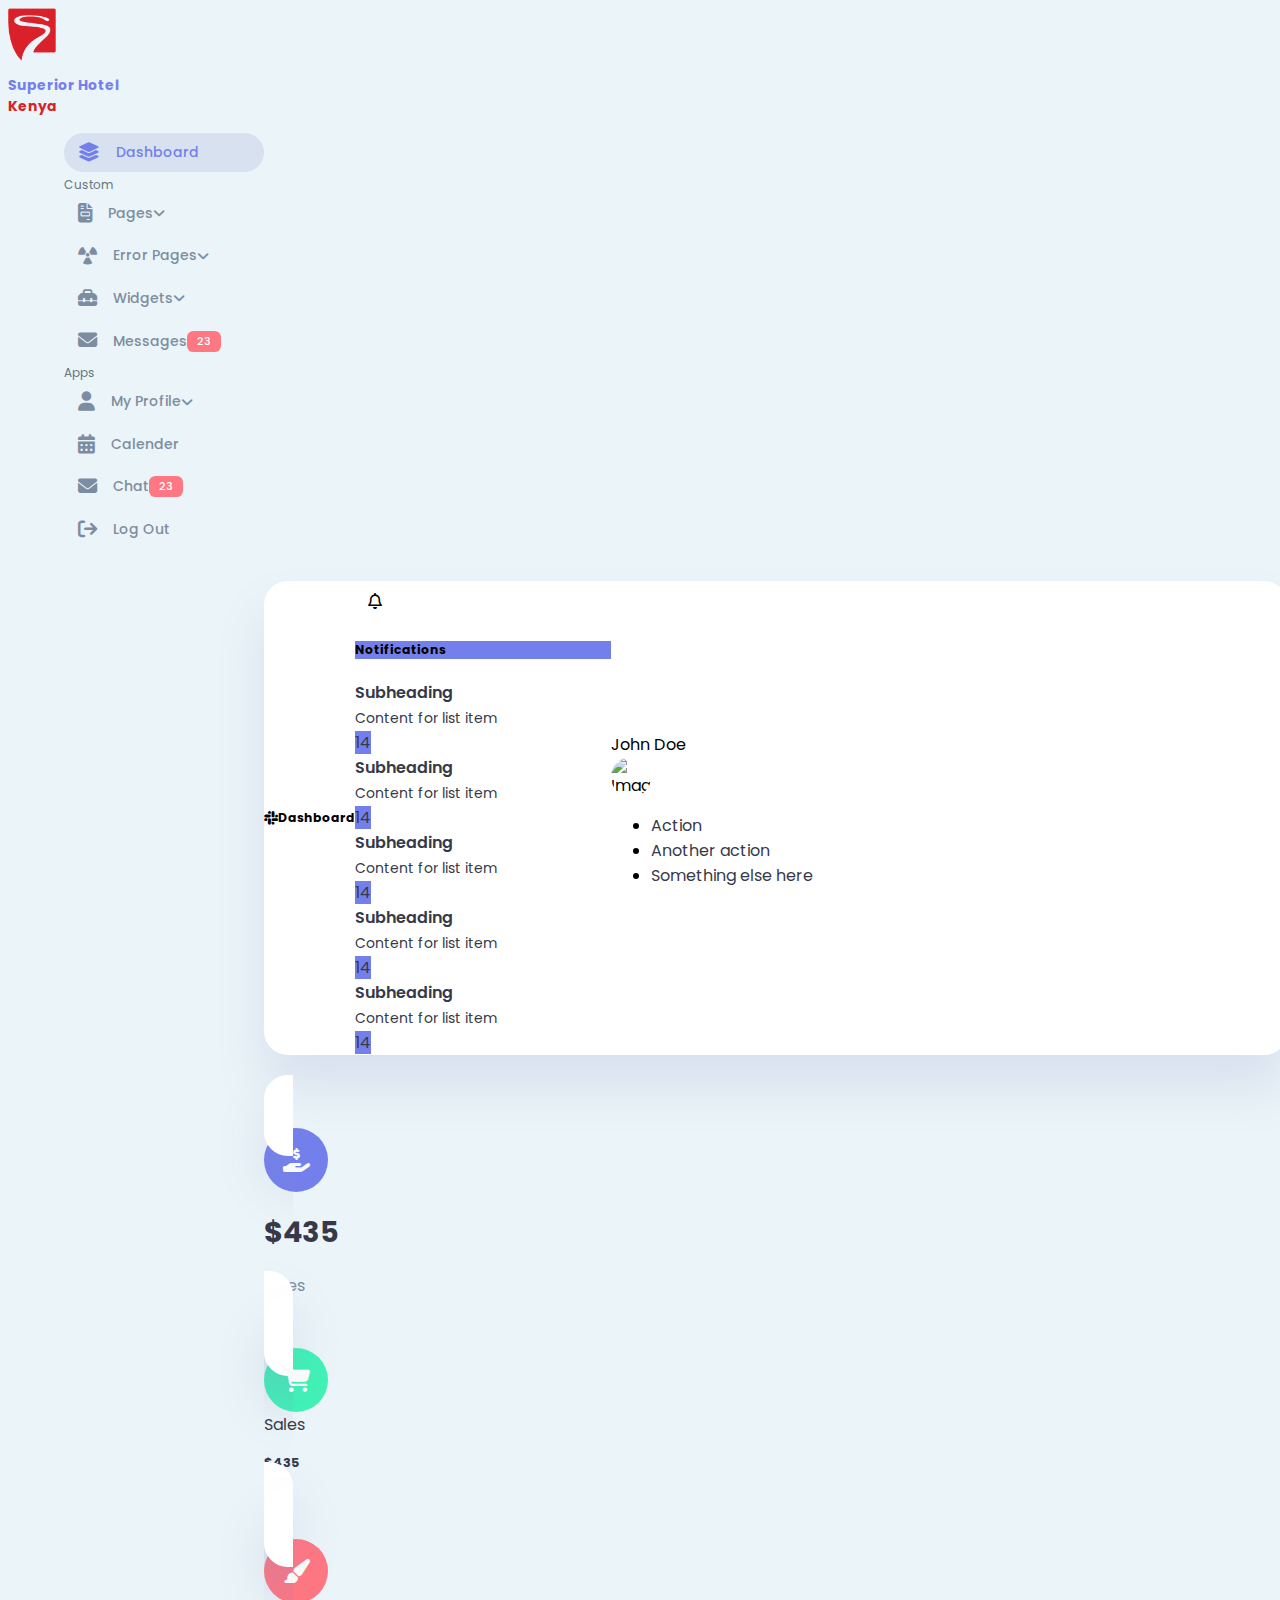
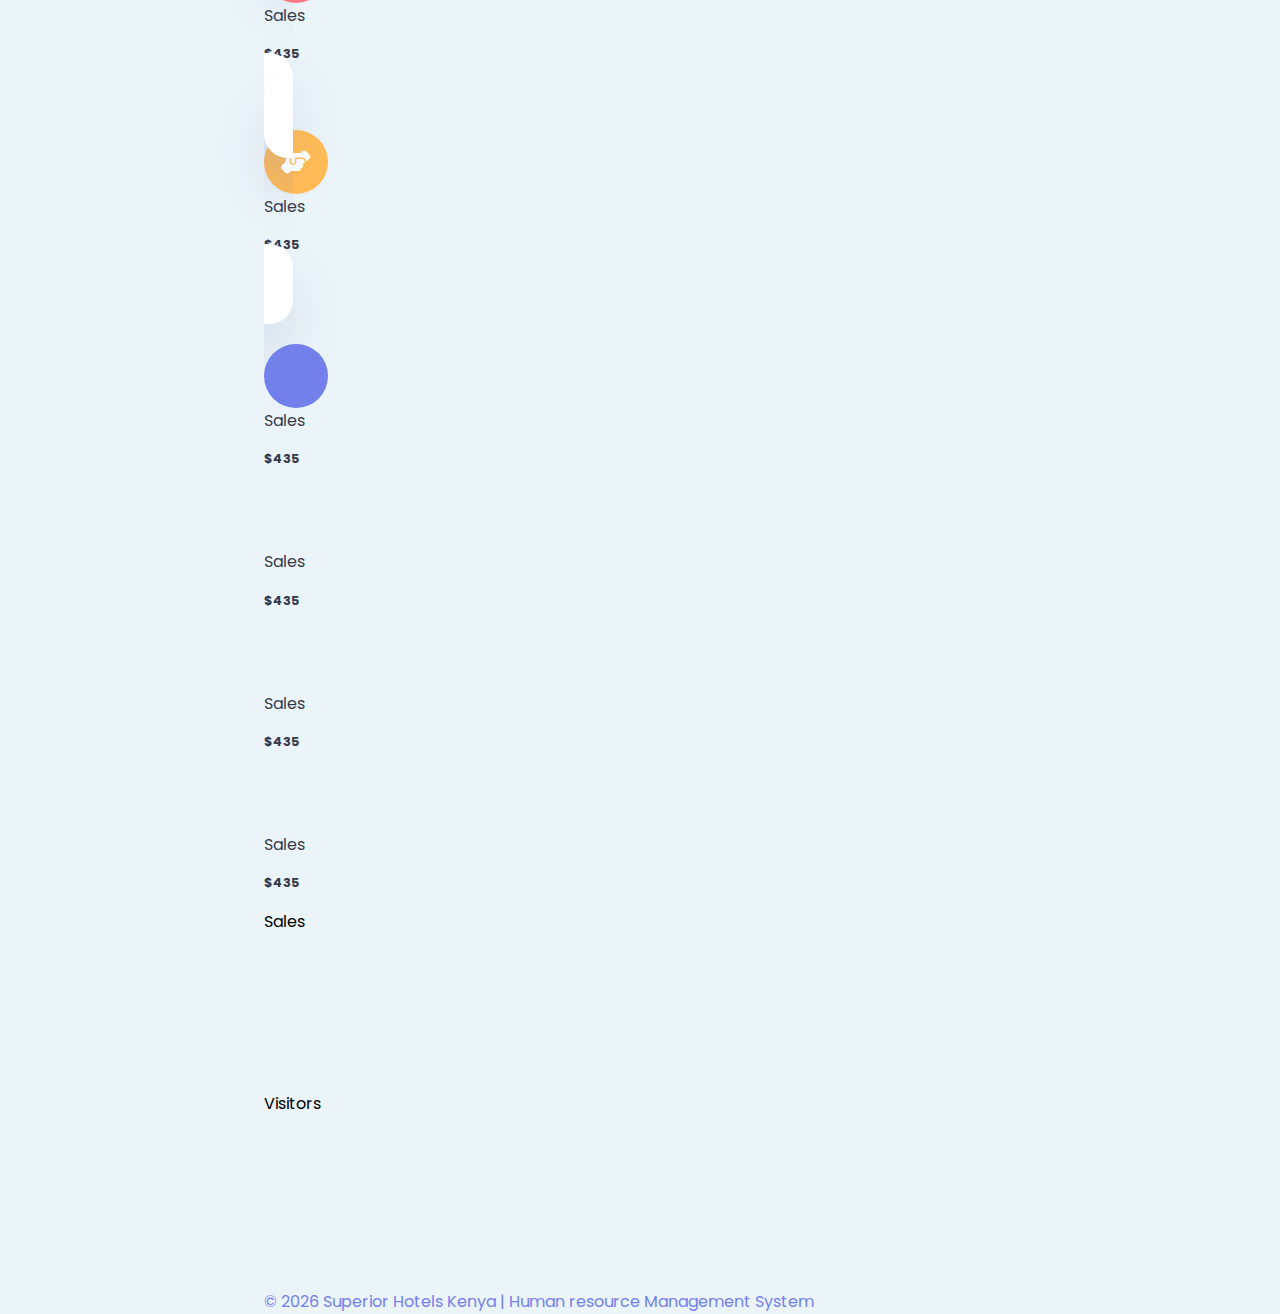
==== index.html @ 0bb525ba "initial commit" ====
<!doctype html>
<html lang="en">
<head>
    <meta charset="utf-8">
    <meta name="viewport" content="width=device-width, initial-scale=1">

    <link rel="icon" href="assets/images/superiorLogo.png" type="image/x-icon">
    <title>SHK | HRMS</title>

    <!-- Fontawsome CDN -->
    <link rel="stylesheet" href="https://cdnjs.cloudflare.com/ajax/libs/font-awesome/6.4.2/css/all.min.css">

    <!-- Bootstrap JS -->
    <link href="https://cdn.jsdelivr.net/npm/bootstrap@5.3.2/dist/css/bootstrap.min.css" rel="stylesheet" integrity="sha384-T3c6CoIi6uLrA9TneNEoa7RxnatzjcDSCmG1MXxSR1GAsXEV/Dwwykc2MPK8M2HN" crossorigin="anonymous">

    <!-- Custom JS -->
    <link rel="stylesheet" href="assets/style.css">
</head>
<body>
        <!-- start: Sidebar -->
    <div class="sidebar position-fixed top-0 bottom-0">
        <div class="d-flex align-items-center p-3">
            <a href="#" class="sidebar-logo mx-auto">
                <img src="assets/images/superiorLogo.png" alt="logo" class="mx-auto">
                <h3 class="text-center">Superior Hotel <br><span>Kenya</span></h3>
            </a>
            <!-- <i class="sidebar-toggle fa-solid fa-angles-left ms-auto fs-6 d-none d-md-block"></i> -->
        </div>
        <ul class="sidebar-menu p-3 m-0 mb-0">
            <li class="sidebar-menu-item active">
                <a href="index.html">
                    <i class="fa-solid fa-layer-group sidebar-menu-item-icon"></i>
                    Dashboard
                </a>
            </li>

            <li class="sidebar-menu-divider mt-3 mb-1 text-uppercase">Custom</li>

            <li class="sidebar-menu-item has-dropdown">
                <a href="#">
                    <i class="fa-solid fa-file-invoice sidebar-menu-item-icon"></i>
                    Pages
                    <i class="fa-solid fa-angle-down sidebar-menu-item-accordion ms-auto"></i>
                </a>
                <ul class="sidebar-dropdown-menu">
                    <li class="sidebar-dropdown-menu-item">
                        <a href="login.html">
                            Log In
                        </a>
                    </li>
                    
                    <li class="sidebar-dropdown-menu-item has-dropdown">
                        <a href="#">
                            Blog
                            <i class="fa-solid fa-angle-down sidebar-menu-item-accordion ms-auto"></i>
                        </a>
                        <ul class="sidebar-dropdown-menu">
                            <li class="sidebar-dropdown-menu-item">
                                <a href="#">
                                    Home
                                </a>
                            </li>
                            <li class="sidebar-dropdown-menu-item">
                                <a href="#">
                                    Post
                                </a>
                            </li>
                        </ul>
                    </li>
                    
                    <li class="sidebar-dropdown-menu-item">
                        <a href="#">
                            Register
                        </a>
                    </li>

                    <li class="sidebar-dropdown-menu-item">
                        <a href="#">
                            Landing
                        </a>
                    </li>

                    <li class="sidebar-dropdown-menu-item">
                        <a href="#">
                            Blank
                        </a>
                    </li>
                </ul>
            </li>

            <li class="sidebar-menu-item has-dropdown">
                <a href="#">
                    <i class="fa-solid fa-radiation sidebar-menu-item-icon"></i>
                    Error Pages
                    <i class="fa-solid fa-angle-down sidebar-menu-item-accordion ms-auto"></i>
                </a>
                <ul class="sidebar-dropdown-menu list-unstyled">
                    <li class="sidebar-dropdown-menu-item">
                        <a href="404.html">
                            <i class="fa-solid fa-angle-right me-2"></i>
                            404 Not found
                        </a>
                    </li>
                    
                    <li class="sidebar-dropdown-menu-item">
                        <a href="#">
                            <i class="fa-solid fa-angle-right me-2"></i>
                            401 Unauthorized
                        </a>
                    </li>

                    <li class="sidebar-dropdown-menu-item">
                        <a href="#">
                            <i class="fa-solid fa-angle-right me-2"></i>
                            403 Forbidden access
                        </a>
                    </li>

                    <li class="sidebar-dropdown-menu-item">
                        <a href="#">
                            <i class="fa-solid fa-angle-right me-2"></i>
                            408 Request timeout
                        </a>
                    </li>

                    <li class="sidebar-dropdown-menu-item">
                        <a href="#">
                            <i class="fa-solid fa-angle-right me-2"></i>
                            503 Service Unavailable
                        </a>
                    </li>
                </ul>
            </li>

            <li class="sidebar-menu-item has-dropdown">
                <a href="#">
                    <i class="fa-solid fa-toolbox sidebar-menu-item-icon"></i>
                    Widgets
                    <i class="fa-solid fa-angle-down sidebar-menu-item-accordion ms-auto"></i>
                </a>
                <ul class="sidebar-dropdown-menu">
                    <li class="sidebar-dropdown-menu-item">
                        <a href="#">
                            Charts
                        </a>
                    </li>
                    <li class="sidebar-dropdown-menu-item">
                        <a href="table.html">
                            Tables
                        </a>
                    </li>
                    <li class="sidebar-dropdown-menu-item">
                        <a href="form.html">
                            Forms
                        </a>
                    </li>
                </ul>
            </li>

            <li class="sidebar-menu-item">
                <a href="#">
                    <i class="fa-solid fa-envelope sidebar-menu-item-icon"></i>
                    Messages
                    <span class="message-count ms-auto">23</span>
                </a>
            </li>

            <li class="sidebar-menu-divider mt-3 mb-1 text-uppercase">Apps</li>

            <li class="sidebar-menu-item has-dropdown">
                <a href="#">
                    <i class="fa-solid fa-user sidebar-menu-item-icon"></i>
                    My Profile
                    <i class="fa-solid fa-angle-down sidebar-menu-item-accordion ms-auto"></i>
                </a>
                <ul class="sidebar-dropdown-menu">
                    <li class="sidebar-dropdown-menu-item">
                        <a href="#">
                            Shop
                        </a>
                    </li>
                    <li class="sidebar-dropdown-menu-item">
                        <a href="#">
                            Checkout
                        </a>
                    </li>
                    <li class="sidebar-dropdown-menu-item">
                        <a href="#">
                            Details
                        </a>
                    </li>
                    <li class="sidebar-dropdown-menu-item">
                        <a href="#">
                            Wishlist
                        </a>
                    </li>
                </ul>
            </li>

            <li class="sidebar-menu-item">
                <a href="#">
                    <i class="fa-solid fa-calendar-days sidebar-menu-item-icon"></i>
                    Calender
                </a>
            </li>
            
            <li class="sidebar-menu-item">
                <a href="#">
                    <i class="fa-solid fa-envelope sidebar-menu-item-icon"></i>
                    Chat
                    <span class="message-count ms-auto">23</span>
                </a>
            </li>

            <li class="sidebar-menu-item">
                <a href="#">
                    <i class="fa-solid fa-arrow-right-from-bracket sidebar-menu-item-icon"></i>
                    Log Out
                </a>
            </li>
        </ul>
    </div>
    <div class="sidebar-overlay"></div>
    <!-- end: Sidebar -->

    <!-- start: Main -->
    <main class="main-body">
        <div class="p-2">
            <!-- start: Navbar -->
            <nav class="px-3 py-2">
                <i class="fa-brands fa-slack sidebar-toggle me-3"></i>
                <!-- <i class="ri-menu-line sidebar-toggle me-3 d-block d-md-none"></i> -->
                <h5 class="fw-bold mb-0 me-auto">Dashboard</h5>

                <div class="dropdown me-3 d-sm-block">
                    <div class="cursor-pointer dropdown-toggle navbar-link" data-bs-toggle="dropdown" aria-expanded="false">
                        <i class="fa-regular fa-bell"></i>
                    </div>

                    <div class="dropdown-menu fx-dropdown-menu">
                        <h5 class="p-3 bg-primary text-light">Notifications</h5>
                        <div class="list-group list-group-flush">
                            <a href="#" class="list-group-item list-group-item-action d-flex justify-content-between align-items-start">
                                <div class="me-auto">
                                    <div class="fw-semibold">Subheading</div>
                                    <span class="fs-7">Content for list item</span>
                                </div>
                                <span class="badge bg-primary rounded-pill">14</span>
                            </a>
                            <a href="#"
                                class="list-group-item list-group-item-action d-flex justify-content-between align-items-start">
                                <div class="me-auto">
                                    <div class="fw-semibold">Subheading</div>
                                    <span class="fs-7">Content for list item</span>
                                </div>
                                <span class="badge bg-primary rounded-pill">14</span>
                            </a>
                            <a href="#"
                                class="list-group-item list-group-item-action d-flex justify-content-between align-items-start">
                                <div class="me-auto">
                                    <div class="fw-semibold">Subheading</div>
                                    <span class="fs-7">Content for list item</span>
                                </div>
                                <span class="badge bg-primary rounded-pill">14</span>
                            </a>
                            <a href="#"
                                class="list-group-item list-group-item-action d-flex justify-content-between align-items-start">
                                <div class="me-auto">
                                    <div class="fw-semibold">Subheading</div>
                                    <span class="fs-7">Content for list item</span>
                                </div>
                                <span class="badge bg-primary rounded-pill">14</span>
                            </a>
                            <a href="#"
                                class="list-group-item list-group-item-action d-flex justify-content-between align-items-start">
                                <div class="me-auto">
                                    <div class="fw-semibold">Subheading</div>
                                    <span class="fs-7">Content for list item</span>
                                </div>
                                <span class="badge bg-primary rounded-pill">14</span>
                            </a>
                        </div>
                    </div>
                </div>

                <div class="dropdown">
                    <div class="d-flex align-items-center cursor-pointer dropdown-toggle" data-bs-toggle="dropdown" aria-expanded="false">
                        <span class="me-2 d-none d-sm-block">John Doe</span>
                        <img class="navbar-profile-image"
                            src="https://images.unsplash.com/flagged/photo-1570612861542-284f4c12e75f?ixlib=rb-1.2.1&ixid=MnwxMjA3fDB8MHxzZWFyY2h8M3x8cGVyc29ufGVufDB8fDB8fA%3D%3D&auto=format&fit=crop&w=500&q=60"
                            alt="Image">
                    </div>
                    <ul class="dropdown-menu" aria-labelledby="dropdownMenuButton1">
                        <li><a class="dropdown-item" href="#">Action</a></li>
                        <li><a class="dropdown-item" href="#">Another action</a></li>
                        <li><a class="dropdown-item" href="#">Something else here</a></li>
                    </ul>
                </div>
            </nav>
            <!-- end: Navbar -->

            <!-- start: Content -->
            <div class="main-body p-3 py-4">

                <!-- start: Summary modified -->
                <section class="summary-section">
                    <div class="row px-3 g-3">
                        <div class="col-12 col-sm-6 col-lg-3">
                            <a href="#" class="custom-card d-flex justify-content-between">
                                <div>
                                    <i class="fa-solid fa-hand-holding-dollar custom-card-icon mb-2 icon-primary"></i>
                                </div>
                                <div class="wrapper">
                                    <h1>$435</h1>
                                    <div class="float-end text-muted">Sales</div>
                                </div>
                            </a>
                        </div>
                        
                        <div class="col-12 col-sm-6 col-lg-3">
                            <a href="#" class="custom-card d-flex justify-content-between">
                                <div>
                                    <i class="fa-solid fa-cart-shopping custom-card-icon mb-2 icon-success"></i>
                                    <div>Sales</div>
                                </div>
                                <h4>$435</h4>
                            </a>
                        </div>
    
                        <div class="col-12 col-sm-6 col-lg-3">
                            <a href="#" class="custom-card d-flex justify-content-between">
                                <div>
                                    <i class="fa-solid fa-paintbrush custom-card-icon mb-2 icon-danger"></i>
                                    <div>Sales</div>
                                </div>
                                <h4>$435</h4>
                            </a>
                        </div>
    
                        <div class="col-12 col-sm-6 col-lg-3">
                            <a href="#" class="custom-card d-flex justify-content-between">
                                <div>
                                    <i class="fa-solid fa-handshake-angle custom-card-icon mb-2 icon-warning"></i>
                                    <div>Sales</div>
                                </div>
                                <h4>$435</h4>
                            </a>
                        </div>
                    </div>
                </section>
                <!-- end: Summary modified -->

                <!-- start: Summary -->
                <div class="row py-2 g-3">
                    <div class="col-12 col-sm-6 col-lg-3">
                        <a href="#"
                            class="text-dark text-decoration-none bg-white p-3 rounded shadow-sm d-flex justify-content-between summary-primary">
                            <div>
                                <i class="ri-shopping-cart-2-line summary-icon bg-primary mb-2"></i>
                                <div>Sales</div>
                            </div>
                            <h4>$435</h4>
                        </a>
                    </div>
                    <div class="col-12 col-sm-6 col-lg-3">
                        <a href="#"
                            class="text-dark text-decoration-none bg-white p-3 rounded shadow-sm d-flex justify-content-between summary-indigo">
                            <div>
                                <i class="ri-shopping-cart-2-line summary-icon bg-indigo mb-2"></i>
                                <div>Sales</div>
                            </div>
                            <h4>$435</h4>
                        </a>
                    </div>
                    <div class="col-12 col-sm-6 col-lg-3">
                        <a href="#"
                            class="text-dark text-decoration-none bg-white p-3 rounded shadow-sm d-flex justify-content-between summary-success">
                            <div>
                                <i class="ri-shopping-cart-2-line summary-icon bg-success mb-2"></i>
                                <div>Sales</div>
                            </div>
                            <h4>$435</h4>
                        </a>
                    </div>
                    <div class="col-12 col-sm-6 col-lg-3">
                        <a href="#"
                            class="text-dark text-decoration-none bg-white p-3 rounded shadow-sm d-flex justify-content-between summary-danger">
                            <div>
                                <i class="ri-shopping-cart-2-line summary-icon bg-danger mb-2"></i>
                                <div>Sales</div>
                            </div>
                            <h4>$435</h4>
                        </a>
                    </div>
                </div>
                <!-- end: Summary -->

                <!-- start: Graph -->
                <div class="row g-3 mt-2">
                    <div class="col-12 col-md-7 col-xl-8">
                        <div class="card border-0 shadow-sm h-100">
                            <div class="card-header bg-white">
                                Sales
                            </div>
                            <div class="card-body">
                                <canvas id="sales-chart"></canvas>
                            </div>
                        </div>
                    </div>
                    <div class="col-12 col-md-5 col-xl-4">
                        <div class="card border-0 shadow-sm h-100">
                            <div class="card-header bg-white">
                                Visitors
                            </div>
                            <div class="card-body">
                                <canvas id="visitors-chart"></canvas>
                            </div>
                        </div>
                    </div>
                </div>
                <!-- end: Graph -->
            </div>
            <!-- end: Content -->

            <footer>
                <div class="row px-3">
                    <div class="col-12">
                        <div class="text-center small text-muted">
                            <p class="primary">
                                &copy; <span id="currentYear"></span> Superior Hotels Kenya | Human resource Management System
                            </p>
                        </div>
                        <script>
                            const currentYear = new Date().getFullYear();
                            document.getElementById("currentYear").textContent = currentYear;
                        </script>
                    </div>
                </div>
            </footer>
        </div>
    </main>
    <!-- end: Main -->
    

    <!-- Bootstrap JS -->
    <script src="https://cdn.jsdelivr.net/npm/bootstrap@5.3.2/dist/js/bootstrap.bundle.min.js" integrity="sha384-C6RzsynM9kWDrMNeT87bh95OGNyZPhcTNXj1NW7RuBCsyN/o0jlpcV8Qyq46cDfL" crossorigin="anonymous"></script>

    <!-- Custom JS -->
    <script src="assets/main.js"></script>
</body>
</html>
---- assets/style.css ----
/* ------------- Poppins Google font ----------- */
@import url('https://fonts.googleapis.com/css2?family=Poppins:wght@300;400;500;600;700;800&display=swap');


/* ----------- ROOT VARIABLES ------------- */
:root {
    --bs-gray-200: #e9ecef;


    --color-primary: #7380ec;
    --color-danger: #ff7782;
    --color-success: #41f1b6;
    --color-warning: #ffbb55;
    --color-white: #fff;
    /* --color-white: #FEFEFE; */
    --color-info-dark: #7d8da1;
    --color-info-light: #dce1eb;
    --color-dark: #363949;
    --color-light: rgba(132, 139, 200, 0.18);
    --color-primary-variant: #111e88;
    --color-dark-variant: #677483;
    /* --color-background: #f6f6f9; */
    --color-background: #EBF4F8;
    --color-bg-light: #F1F8F0;
    --color-auth-background: #5D4CC0;

    --card-border-radius: 1.5rem;
    --boarder-radius-1: 0.4rem;
    --boarder-radius-2: 0.8rem;
    --boarder-radius-3: 1.2rem;

    --card-padding: 1.8rem;
    --padding-1: 1.2rem;
    --section-padding: 3rem;

    --box-shadow-1: 0 2rem 3rem var(--color-light);
    --box-shadow-2: 0 .25rem .25rem var(--color-light);
}

/* start: error pages */

.error_page {
    height: 100vh;
    padding: 40px 0;
    background: var(--color-white);
}
.bg_404 {
    background: url(./images/404.gif);
    height: 400px;
    background-position: center;
}

.error_page h1 {
    font-size: 80px;
}

.error_page h3 {
    font-size: 40px;
}

.error_page a {
    color: var(--color-white);
    padding: 10px 20px;
    background: var(--color-primary);
    border-radius: 20px;
}
/* end: error pages */

/* start: section */
section {
    margin-top: 3rem;
    margin-bottom: 3rem;
}

section .section-title {
    padding: 2rem;
    font-weight: 700;
    font-size: 27px;
}
/* end: section */

/* start: table section */
.table-section .table {
    background: var(--color-white);
    width: 100%;
    border-radius: var(--card-border-radius);
    padding: var(--card-padding);
    text-align: center;
    box-shadow: var(--box-shadow-1);
    transition: all 300ms ease;
}

.table-section .table:hover {
    box-shadow: none;
}

.table-section table {
    width: 100%;
    text-align: center;
    transition: all 300ms ease;
}

.table-section .table table thead tr{
    height: 3rem;
    border-bottom: 1px solid var(--color-light);
    color: var(--color-primary);
}

.table-section table tbody td {
    height: 2.8rem;
    border-bottom: 1px solid var(--color-light);
    color: var(--color-dark-variant);
}

.table-section table tbody tr:hover {
    background: var(--color-background);
    cursor: pointer;
}

.table-section table tbody tr:last-child td {
    padding: .5rem;

}

.table-section .show-all a {
    text-align: center;
    display: block;
    margin: 1rem auto;
    color: var(--color-primary);
}
/* end: table */


/* start: auth */
.auth-bg {
    background: var(--color-auth-background);
}

.auth-card-bg {
    background: var(--color-background);
    border-radius: var(--card-border-radius);
}
/* end: auth */

/* start: form */
.auth-card-form-bg {
    background: var(--color-light);
}

.form-section .form-group {
    position: relative;
    padding: .5rem;
}

.form-section button:hover {
    transform: scale(1.05);
}

.form-section .form-group input {
    padding-left: 1rem;
    border: solid 1.5px var(--color-primary);
    border-radius: var(--card-border-radius);
    background: var(--color-background);
    padding: .5rem;
    color: var(--color-primary);
    transition: 150ms cubic-bezier(0.4, 0, 0.2, 1);
}

.form-section .form-group label {
    margin-left: 1rem;
    font-size: 1.1rem;
    color: var(--color-dark);
    padding: .1rem;
    transition: 150ms cubic-bezier(0.4, 0, 0.2, 1);
}
/* end: form */

/* start: Global */
:root {
    --bs-blue: #0d6efd;
    --bs-indigo: #6610f2;
    --bs-purple: #6f42c1;
    --bs-pink: #d63384;
    --bs-red: #dc3545;
    --bs-orange: #fd7e14;
    --bs-yellow: #ffc107;
    --bs-green: #198754;
    --bs-teal: #20c997;
    --bs-cyan: #0dcaf0;
    --bs-black: #000;
    --bs-white: #fff;
    --bs-gray: #6c757d;
    --bs-gray-dark: #343a40;
    --bs-gray-100: #f8f9fa;
    --bs-gray-200: #e9ecef;
    --bs-gray-300: #dee2e6;
    --bs-gray-400: #ced4da;
    --bs-gray-500: #adb5bd;
    --bs-gray-600: #6c757d;
    --bs-gray-700: #495057;
    --bs-gray-800: #343a40;
    --bs-gray-900: #212529;
    --bs-primary: #0d6efd;
    --bs-secondary: #6c757d;
    --bs-success: #198754;
    --bs-info: #0dcaf0;
    --bs-warning: #ffc107;
    --bs-danger: #dc3545;
    --bs-light: #f8f9fa;
    --bs-dark: #212529;
    --bs-primary-rgb: 13, 110, 253;
    --bs-secondary-rgb: 108, 117, 125;
    --bs-success-rgb: 25, 135, 84;
    --bs-info-rgb: 13, 202, 240;
    --bs-warning-rgb: 255, 193, 7;
    --bs-danger-rgb: 220, 53, 69;
    --bs-light-rgb: 248, 249, 250;
    --bs-dark-rgb: 33, 37, 41;
    --bs-white-rgb: 255, 255, 255;
    --bs-black-rgb: 0, 0, 0;
    --bs-body-color-rgb: 33, 37, 41;
    --bs-body-bg-rgb: 255, 255, 255;
    --bs-font-sans-serif: system-ui, -apple-system, "Segoe UI", Roboto, "Helvetica Neue", "Noto Sans", "Liberation Sans", Arial, sans-serif, "Apple Color Emoji", "Segoe UI Emoji", "Segoe UI Symbol", "Noto Color Emoji";
    --bs-font-monospace: SFMono-Regular, Menlo, Monaco, Consolas, "Liberation Mono", "Courier New", monospace;
    --bs-gradient: linear-gradient(180deg, rgba(255, 255, 255, 0.15), rgba(255, 255, 255, 0));
    --bs-body-font-family: var(--bs-font-sans-serif);
    --bs-body-font-size: 1rem;
    --bs-body-font-weight: 400;
    --bs-body-line-height: 1.5;
    --bs-body-color: #212529;
    --bs-body-bg: #fff;
    --bs-border-width: 1px;
    --bs-border-style: solid;
    --bs-border-color: #dee2e6;
    --bs-border-color-translucent: rgba(0, 0, 0, 0.175);
    --bs-border-radius: 0.375rem;
    --bs-border-radius-sm: 0.25rem;
    --bs-border-radius-lg: 0.5rem;
    --bs-border-radius-xl: 1rem;
    --bs-border-radius-2xl: 2rem;
    --bs-border-radius-pill: 50rem;
    --bs-heading-color: ;
    --bs-link-color: #0d6efd;
    --bs-link-hover-color: #0a58ca;
    --bs-code-color: #d63384;
    --bs-highlight-bg: #fff3cd;
}

body {
    width: 100vw !important;
    height: 100vh !important;
    overflow-x: hidden !important;
    font-family: 'Poppins', sans-serif;
    background: var(--color-background);
}

a {
    color: var(--color-dark);
    text-decoration: none;
}

img {
    display: block;
    width: 100%;
}

h1 {
    font-weight: 800px;
    font-size: 1.8rem;
}

h2 {
    font-size: 1.4rem;
}

h3 {
    font-size: 0.87rem;
}

h4 {
    font-size: 0.8rem;
}

h5 {
    font-size: 0.77rem;
}

small {
    font-size: 0.75rem;
}

.profile-photo {
    width: 2.8rem;
    height: 2.8rem;
    border-radius: 50%;
    overflow: hidden;
}

.text-muted {
    color: var(--color-info-dark);
}

p {
    color: var(--color-dark-variant);
}

.button {
    background: var(--color-primary);
    border-radius: var(--card-border-radius);
    border: none;
    padding: .45rem 2rem;
    color: var(--color-white);
    box-shadow: var(--box-shadow-2);
    transition: all .4s ease-in-out;
}

.button:hover {
    transform: scale(1.25);
}

b {
    color: var(--color-dark);
}

.primary {
    color: var(--color-primary);
}

.danger {
    color: var(--color-danger);
}

.success {
    color: var(--color-success);
}

.warning {
    color: var(--color-warning);
}



.text-primary:hover,
.text-primary {
    color: var(--color-primary);
}
.bg-primary {
    background-color: var(--color-primary);
}
.dropdown-toggle::after {
    display: none;
}
.cursor-pointer {
    cursor: pointer;
}
.fw-semibold {
    font-weight: 600;
}
.fs-7 {
    font-size: .875rem;
}


.fx-dropdown-menu {
    min-width: 16rem;
    padding: 0;
    overflow: hidden;
}
/* start: Global */



/* start: Sidebar */
.sidebar-overlay {
    position: fixed;
    top: 0;
    left: 0;
    bottom: 0;
    right: 0;
    background-color: rgba(0, 0, 0, .5);
    z-index: 490;
    opacity: 1;
    visibility: visible;
    transition: opacity .4s;
}

.sidebar.collapsed ~ .sidebar-overlay {
    opacity: 0;
    visibility: hidden;
}

.sidebar.collapsed:hover,
.sidebar {
    background: var(--color-background);
    width: 16rem;
    overflow-y: auto;
    transition: width .4s, left .4s;
    left: 0;
    z-index: 500;
}

.sidebar.collapsed {
    left: -16rem;
}

.sidebar::-webkit-scrollbar {
    width: .35rem;
}

.sidebar::-webkit-scrollbar-track {
    background-color: var(--color-background);
}

.sidebar::-webkit-scrollbar-thumb {
    background-color: var(--color-light);
}

.sidebar::-webkit-scrollbar-thumb:hover {
    background-color: var(--color-primary);
}

.sidebar.sidebar.collapsed .sidebar-logo {
    display: none;
}

.sidebar-logo {
    cursor: pointer;
    transition: transform .4s;
}

.sidebar-logo:hover {
    transform: scale(1.15);
}

.sidebar-logo img {
    width: 3rem;
}

.sidebar-logo h3 {
    color: var(--color-primary);
}

.sidebar-logo h3 span {
    color: #DA2129;
}

.sidebar-toggle {
    cursor: pointer;
    transition: .2s;
}

.sidebar-toggle:hover {
    color: var(--color-primary);
}

.sidebar-menu {
    list-style-type: none;
    margin-left: 1rem !important;
}

.sidebar.collapsed .sidebar-menu {
    margin-left: 0 !important;
}

.sidebar-menu-item {
    margin-bottom: .25rem;
}

.sidebar-menu-item a {
    font-weight: 500;
    text-decoration: none;
    display: flex;
    align-items: center;
    color: var(--color-info-dark);
    padding: .55rem .85rem;
    border-radius: 20rem;
    font-size: .875rem;
    white-space: nowrap;
}

.sidebar-menu-item > a,
.sidebar-dropdown-menu-item > a {
    overflow: hidden;
    transition: .3s ease-in-out;
}

.sidebar-menu-item.focused > a,
.sidebar-menu-item > a:hover {
    background-color: var(--bs-gray-200);
    margin-left: 1.5rem;
    color: var(--color-primary);
}

.sidebar-dropdown-menu-item > a:hover {
    margin-left: 2rem;
    color: var(--color-primary);
}

/* .sidebar-menu-item.active a {
    background-color: var(--color-primary);
    color: var(--color-white);
    box-shadow: 0 .25rem .25rem rgba(0, 0, 0, 0.175);
} */

.sidebar-menu-item.active a {
    background-color: var(--color-light);
    color: var(--color-primary);
}

.sidebar-menu-item-icon {
    margin-right: 1rem;
    font-size: 1.2rem;
}


.sidebar-menu-item-accordion {
    transition: transform .4s;
}

.sidebar-menu-item .message-count {
    background: var(--color-danger);
    color: var(--color-white);
    padding: 2px 10px;
    font-size: 11px;
    border-radius: var(--boarder-radius-1);
}

.sidebar-dropdown-menu-item.focused > a .sidebar-menu-item-accordion,
.sidebar-menu-item.focused > a .sidebar-menu-item-accordion {
    transform: rotateZ(180deg);
}

.sidebar.collapsed:hover .sidebar-menu-divider,
.sidebar-menu-divider {
    font-size: .75rem;
    color: var(--color-dark-variant);
    transition: opacity .2s;
    opacity: 1;
    visibility: visible;
}
.sidebar-dropdown-menu-item a {
    margin-left: 1rem;
    padding: .375rem 0;
    padding-right: .75rem;
}

.sidebar-dropdown-menu-item.focused > a,
.sidebar-dropdown-menu-item a:hover {
    color: var(--color-primary);
}
.sidebar-dropdown-menu {
    padding-left: 2rem;
}
.sidebar-dropdown-menu .sidebar-dropdown-menu {
    padding-left: 1rem;
    /* list-style-type: circle; */
}
/* end: Sidebar */



/* start: Main */
main {
    padding-left: 0;
    min-height: 100vh;
    font-family: 'Poppins', sans-serif;
}


/* start: Navbar */
nav {
    display: flex;
    align-items: center;
    margin-top: 1rem;
    background: var(--color-white);
    border-radius: var(--card-border-radius);
    box-shadow: var(--box-shadow-1);
}

.navbar-profile-image {
    width: 2.5rem;
    height: 2.5rem;
    object-fit: cover;
    border-radius: 50%;
}
.navbar-link {
    width: 2.5rem;
    height: 2.5rem;
    display: flex;
    align-items: center;
    justify-content: center;
    border-radius: .25rem;
}
.navbar-link:hover {
    background-color: var(--bs-gray-200);
}
/* end: Navbar */

.main-body .custom-card {
    background: var(--color-white);
    padding: var(--card-padding);
    border-radius: var(--card-border-radius);
    box-shadow: var(--box-shadow-1);
    transition: all 300ms ease;
}

.main-body .custom-card:hover {
    transform: scale(1.15);
}

/* start: Suummary */
.custom-card-icon {
    width: 4rem;
    height: 4rem;
    display: flex;
    align-items: center;
    justify-content: center;
    color: var(--bs-light);
    font-size: 1.5rem;
    border-radius: 50%;
}

.icon-primary {
    background: var(--color-primary);
}

.icon-success {
    background: var(--color-success);
}

.icon-danger {
    background: var(--color-danger);
}

.icon-warning {
    background: var(--color-warning);
}

.summary-icon {
    width: 4rem;
    height: 4rem;
    display: flex;
    align-items: center;
    justify-content: center;
    color: var(--bs-light);
    font-size: 1.5rem;
    border-radius: 50%;
}

.summary-primary,
.summary-indigo,
.summary-success,
.summary-danger {
    transition: .2s;
}
.summary-primary:hover,
.summary-indigo:hover,
.summary-success:hover,
.summary-danger:hover {
    color: var(--bs-light) !important;
}
.summary-primary:hover .summary-icon,
.summary-indigo:hover .summary-icon,
.summary-success:hover .summary-icon,
.summary-danger:hover .summary-icon {
    background-color: var(--bs-light) !important;
}
.summary-primary:hover .summary-icon {
    color: var(--bs-primary) !important;
}
.summary-indigo:hover .summary-icon {
    color: var(--color-primary) !important;
}
.summary-success:hover .summary-icon {
    color: var(--bs-success) !important;
}
.summary-danger:hover .summary-icon {
    color: var(--bs-danger) !important;
}
.summary-primary:hover {
    background-color: var(--bs-primary) !important;
}
.summary-indigo:hover {
    background-color: var(--color-primary) !important;
}
.summary-success:hover {
    background-color: var(--bs-success) !important;
}
.summary-danger:hover {
    background-color: var(--bs-danger) !important;
}
/* end: Suummary */
/* end: Main */



/* start: Breakpoints */
 /* X-Small devices (portrait phones, less than 576px) */
 /* No media query for `xs` since this is the default in Bootstrap */

 /* Small devices (landscape phones, 576px and up) */
@media (min-width: 576px) {
    
}

 /* Medium devices (tablets, 768px and up) */
@media (min-width: 768px) {
    /* start: Sidebar */
    .sidebar-overlay {
        opacity: 0;
        visibility: hidden;
    }
    .sidebar.collapsed {
        width: 4.75rem;
        left: 0;
    }
    .sidebar.collapsed .sidebar-logo {
        display: none;
    }
    .sidebar.collapsed:hover .sidebar-logo {
        display: block;
    }
    .sidebar.collapsed:hover .sidebar-toggle {
        margin-left: auto;
        margin-right: 0;
    }
    .sidebar.collapsed .sidebar-toggle {
        margin: 0 auto;
        transform: rotateZ(180deg);
    }
    .sidebar.collapsed:hover .sidebar-menu-divider {
        font-size: .75rem;
        color: var(--bs-gray-600);
        transition: opacity .2s;
        opacity: 1;
        visibility: visible;
    }
    .sidebar.collapsed .sidebar-menu-divider {
        opacity: 0;
        visibility: hidden;
    }
    /* end: Sidebar */



    /* start: Main */
    main {
        transition: padding-left .2s;
        padding-left: 16rem;
    }
    .sidebar.collapsed ~ main {
        padding-left: 4.75rem;
    }
    /* end: Main */
}

 /* Large devices (desktops, 992px and up) */
@media (min-width: 992px) {
    
}

 /* X-Large devices (large desktops, 1200px and up) */
@media (min-width: 1200px) {
    
}

 /* XX-Large devices (larger desktops, 1400px and up) */
@media (min-width: 1400px) {
    
}
/* end: Breakpoints */
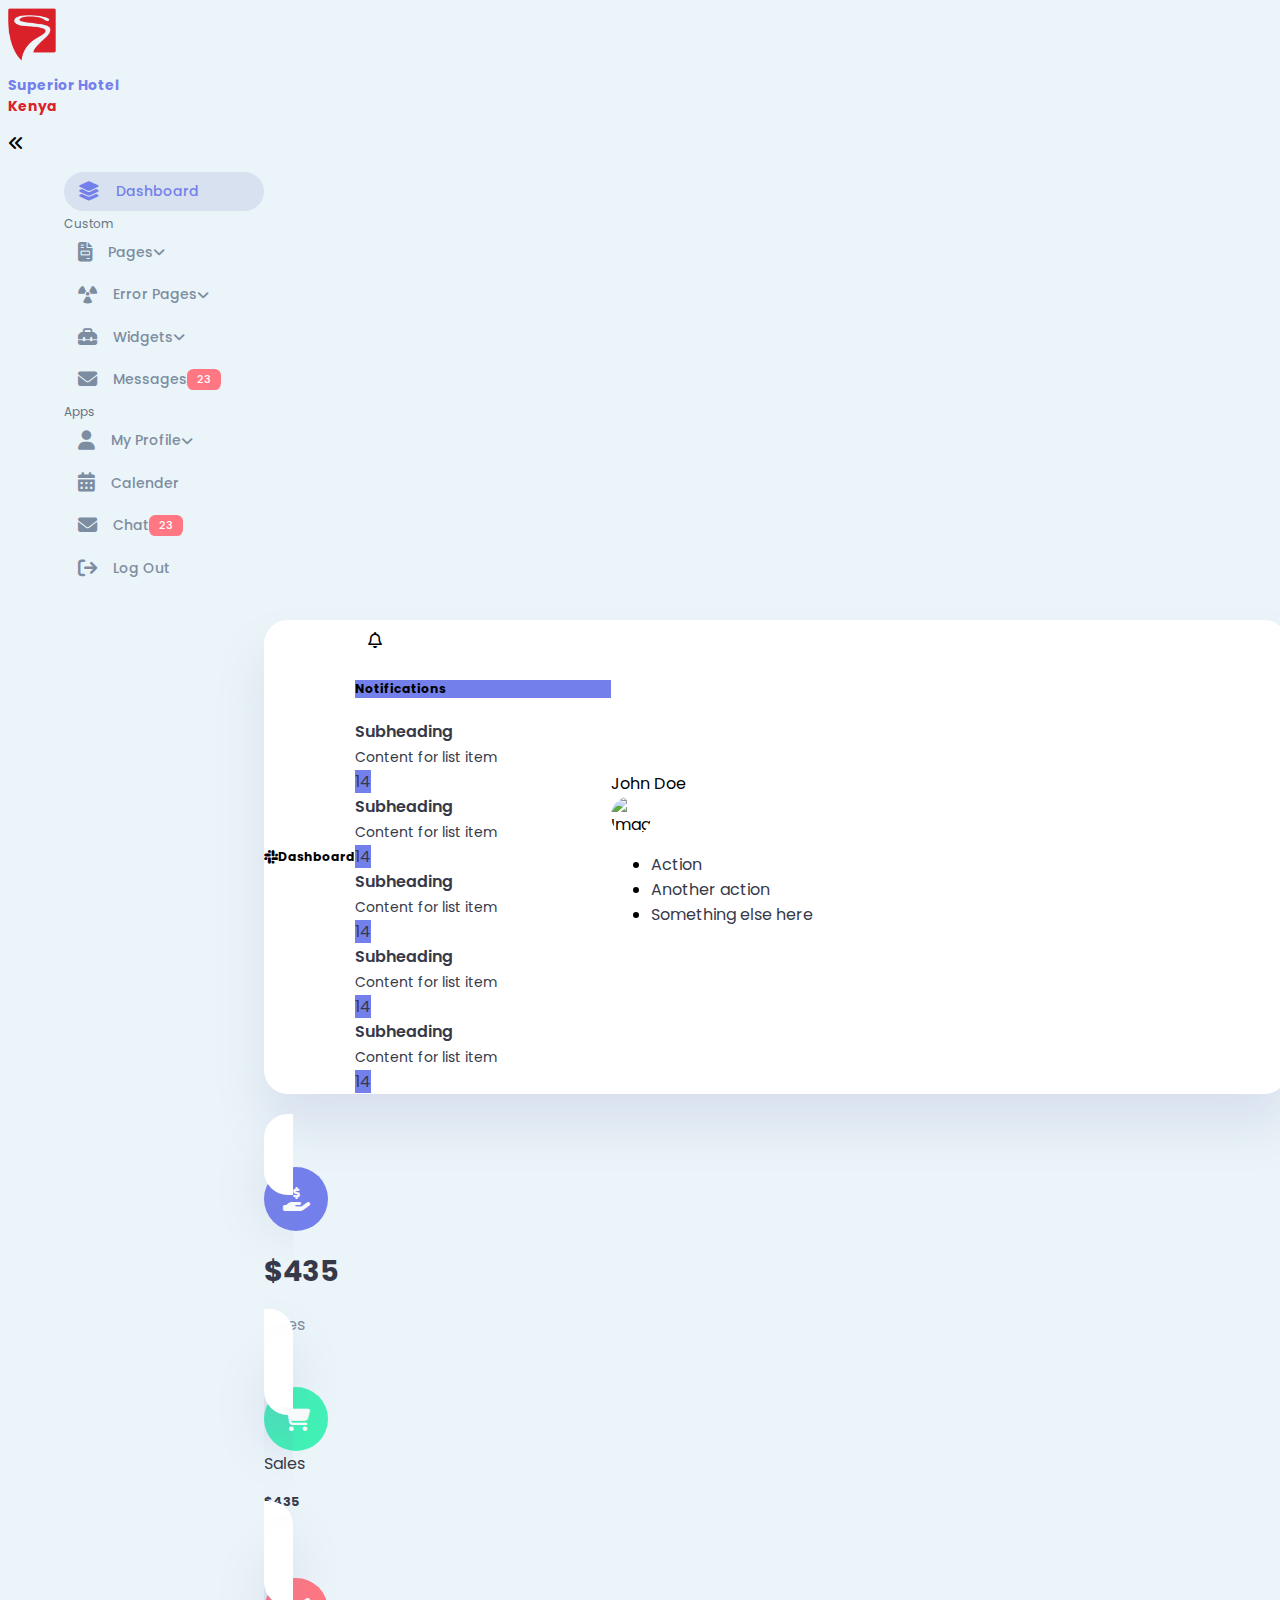
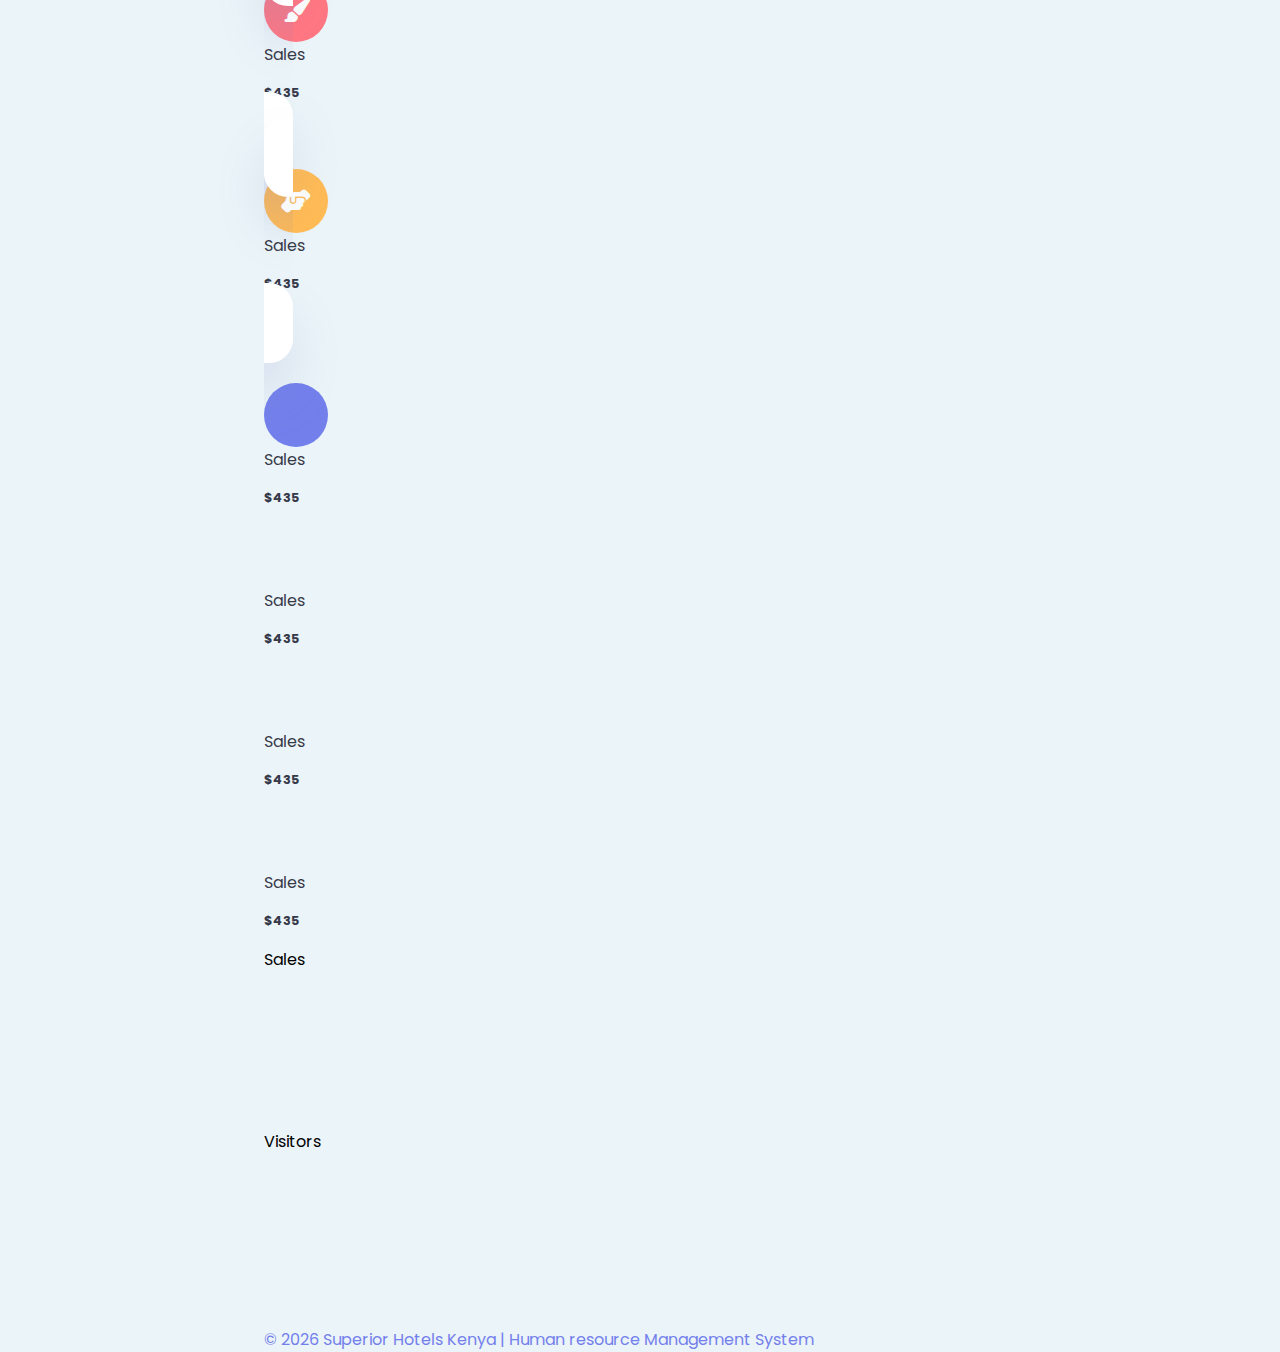
==== commit ebde67eb: "Fixed the horizontal scrolling" ====
--- a/index.html
+++ b/index.html
@@ -17,429 +17,431 @@
     <link rel="stylesheet" href="assets/style.css">
 </head>
 <body>
+    <div class="wrapper">
         <!-- start: Sidebar -->
-    <div class="sidebar position-fixed top-0 bottom-0">
-        <div class="d-flex align-items-center p-3">
-            <a href="#" class="sidebar-logo mx-auto">
-                <img src="assets/images/superiorLogo.png" alt="logo" class="mx-auto">
-                <h3 class="text-center">Superior Hotel <br><span>Kenya</span></h3>
-            </a>
-            <!-- <i class="sidebar-toggle fa-solid fa-angles-left ms-auto fs-6 d-none d-md-block"></i> -->
+        <div class="sidebar position-fixed top-0 bottom-0">
+            <div class="d-flex align-items-center p-3">
+                <a href="#" class="sidebar-logo mx-auto">
+                    <img src="assets/images/superiorLogo.png" alt="logo" class="mx-auto">
+                    <h3 class="text-center">Superior Hotel <br><span>Kenya</span></h3>
+                </a>
+                <i class="sidebar-toggle fa-solid fa-angles-left ms-auto fs-6 d-none d-md-block"></i>
+            </div>
+            <ul class="sidebar-menu p-3 m-0 mb-0">
+                <li class="sidebar-menu-item active">
+                    <a href="index.html">
+                        <i class="fa-solid fa-layer-group sidebar-menu-item-icon"></i>
+                        Dashboard
+                    </a>
+                </li>
+
+                <li class="sidebar-menu-divider mt-3 mb-1 text-uppercase">Custom</li>
+
+                <li class="sidebar-menu-item has-dropdown">
+                    <a href="#">
+                        <i class="fa-solid fa-file-invoice sidebar-menu-item-icon"></i>
+                        Pages
+                        <i class="fa-solid fa-angle-down sidebar-menu-item-accordion ms-auto"></i>
+                    </a>
+                    <ul class="sidebar-dropdown-menu">
+                        <li class="sidebar-dropdown-menu-item">
+                            <a href="login.html">
+                                Log In
+                            </a>
+                        </li>
+                        
+                        <li class="sidebar-dropdown-menu-item has-dropdown">
+                            <a href="#">
+                                Blog
+                                <i class="fa-solid fa-angle-down sidebar-menu-item-accordion ms-auto"></i>
+                            </a>
+                            <ul class="sidebar-dropdown-menu">
+                                <li class="sidebar-dropdown-menu-item">
+                                    <a href="#">
+                                        Home
+                                    </a>
+                                </li>
+                                <li class="sidebar-dropdown-menu-item">
+                                    <a href="#">
+                                        Post
+                                    </a>
+                                </li>
+                            </ul>
+                        </li>
+                        
+                        <li class="sidebar-dropdown-menu-item">
+                            <a href="#">
+                                Register
+                            </a>
+                        </li>
+
+                        <li class="sidebar-dropdown-menu-item">
+                            <a href="#">
+                                Landing
+                            </a>
+                        </li>
+
+                        <li class="sidebar-dropdown-menu-item">
+                            <a href="#">
+                                Blank
+                            </a>
+                        </li>
+                    </ul>
+                </li>
+
+                <li class="sidebar-menu-item has-dropdown">
+                    <a href="#">
+                        <i class="fa-solid fa-radiation sidebar-menu-item-icon"></i>
+                        Error Pages
+                        <i class="fa-solid fa-angle-down sidebar-menu-item-accordion ms-auto"></i>
+                    </a>
+                    <ul class="sidebar-dropdown-menu list-unstyled">
+                        <li class="sidebar-dropdown-menu-item">
+                            <a href="404.html">
+                                <i class="fa-solid fa-angle-right me-2"></i>
+                                404 Not found
+                            </a>
+                        </li>
+                        
+                        <li class="sidebar-dropdown-menu-item">
+                            <a href="#">
+                                <i class="fa-solid fa-angle-right me-2"></i>
+                                401 Unauthorized
+                            </a>
+                        </li>
+
+                        <li class="sidebar-dropdown-menu-item">
+                            <a href="#">
+                                <i class="fa-solid fa-angle-right me-2"></i>
+                                403 Forbidden access
+                            </a>
+                        </li>
+
+                        <li class="sidebar-dropdown-menu-item">
+                            <a href="#">
+                                <i class="fa-solid fa-angle-right me-2"></i>
+                                408 Request timeout
+                            </a>
+                        </li>
+
+                        <li class="sidebar-dropdown-menu-item">
+                            <a href="#">
+                                <i class="fa-solid fa-angle-right me-2"></i>
+                                503 Service Unavailable
+                            </a>
+                        </li>
+                    </ul>
+                </li>
+
+                <li class="sidebar-menu-item has-dropdown">
+                    <a href="#">
+                        <i class="fa-solid fa-toolbox sidebar-menu-item-icon"></i>
+                        Widgets
+                        <i class="fa-solid fa-angle-down sidebar-menu-item-accordion ms-auto"></i>
+                    </a>
+                    <ul class="sidebar-dropdown-menu">
+                        <li class="sidebar-dropdown-menu-item">
+                            <a href="#">
+                                Charts
+                            </a>
+                        </li>
+                        <li class="sidebar-dropdown-menu-item">
+                            <a href="table.html">
+                                Tables
+                            </a>
+                        </li>
+                        <li class="sidebar-dropdown-menu-item">
+                            <a href="form.html">
+                                Forms
+                            </a>
+                        </li>
+                    </ul>
+                </li>
+
+                <li class="sidebar-menu-item">
+                    <a href="#">
+                        <i class="fa-solid fa-envelope sidebar-menu-item-icon"></i>
+                        Messages
+                        <span class="message-count ms-auto">23</span>
+                    </a>
+                </li>
+
+                <li class="sidebar-menu-divider mt-3 mb-1 text-uppercase">Apps</li>
+
+                <li class="sidebar-menu-item has-dropdown">
+                    <a href="#">
+                        <i class="fa-solid fa-user sidebar-menu-item-icon"></i>
+                        My Profile
+                        <i class="fa-solid fa-angle-down sidebar-menu-item-accordion ms-auto"></i>
+                    </a>
+                    <ul class="sidebar-dropdown-menu">
+                        <li class="sidebar-dropdown-menu-item">
+                            <a href="#">
+                                Shop
+                            </a>
+                        </li>
+                        <li class="sidebar-dropdown-menu-item">
+                            <a href="#">
+                                Checkout
+                            </a>
+                        </li>
+                        <li class="sidebar-dropdown-menu-item">
+                            <a href="#">
+                                Details
+                            </a>
+                        </li>
+                        <li class="sidebar-dropdown-menu-item">
+                            <a href="#">
+                                Wishlist
+                            </a>
+                        </li>
+                    </ul>
+                </li>
+
+                <li class="sidebar-menu-item">
+                    <a href="#">
+                        <i class="fa-solid fa-calendar-days sidebar-menu-item-icon"></i>
+                        Calender
+                    </a>
+                </li>
+                
+                <li class="sidebar-menu-item">
+                    <a href="#">
+                        <i class="fa-solid fa-envelope sidebar-menu-item-icon"></i>
+                        Chat
+                        <span class="message-count ms-auto">23</span>
+                    </a>
+                </li>
+
+                <li class="sidebar-menu-item">
+                    <a href="#">
+                        <i class="fa-solid fa-arrow-right-from-bracket sidebar-menu-item-icon"></i>
+                        Log Out
+                    </a>
+                </li>
+            </ul>
         </div>
-        <ul class="sidebar-menu p-3 m-0 mb-0">
-            <li class="sidebar-menu-item active">
-                <a href="index.html">
-                    <i class="fa-solid fa-layer-group sidebar-menu-item-icon"></i>
-                    Dashboard
-                </a>
-            </li>
-
-            <li class="sidebar-menu-divider mt-3 mb-1 text-uppercase">Custom</li>
-
-            <li class="sidebar-menu-item has-dropdown">
-                <a href="#">
-                    <i class="fa-solid fa-file-invoice sidebar-menu-item-icon"></i>
-                    Pages
-                    <i class="fa-solid fa-angle-down sidebar-menu-item-accordion ms-auto"></i>
-                </a>
-                <ul class="sidebar-dropdown-menu">
-                    <li class="sidebar-dropdown-menu-item">
-                        <a href="login.html">
-                            Log In
-                        </a>
-                    </li>
-                    
-                    <li class="sidebar-dropdown-menu-item has-dropdown">
-                        <a href="#">
-                            Blog
-                            <i class="fa-solid fa-angle-down sidebar-menu-item-accordion ms-auto"></i>
-                        </a>
-                        <ul class="sidebar-dropdown-menu">
-                            <li class="sidebar-dropdown-menu-item">
-                                <a href="#">
-                                    Home
-                                </a>
-                            </li>
-                            <li class="sidebar-dropdown-menu-item">
-                                <a href="#">
-                                    Post
-                                </a>
-                            </li>
+        <div class="sidebar-overlay"></div>
+        <!-- end: Sidebar -->
+
+        <!-- start: Main -->
+        <main class="main-body overflow-auto">
+            <div class="p-2">
+                <!-- start: Navbar -->
+                <nav class="px-3 py-2">
+                    <i class="fa-brands fa-slack sidebar-toggle me-3"></i>
+                    <!-- <i class="ri-menu-line sidebar-toggle me-3 d-block d-md-none"></i> -->
+                    <h5 class="fw-bold mb-0 me-auto">Dashboard</h5>
+
+                    <div class="dropdown me-3 d-sm-block">
+                        <div class="cursor-pointer dropdown-toggle navbar-link" data-bs-toggle="dropdown" aria-expanded="false">
+                            <i class="fa-regular fa-bell"></i>
+                        </div>
+
+                        <div class="dropdown-menu fx-dropdown-menu">
+                            <h5 class="p-3 bg-primary text-light">Notifications</h5>
+                            <div class="list-group list-group-flush">
+                                <a href="#" class="list-group-item list-group-item-action d-flex justify-content-between align-items-start">
+                                    <div class="me-auto">
+                                        <div class="fw-semibold">Subheading</div>
+                                        <span class="fs-7">Content for list item</span>
+                                    </div>
+                                    <span class="badge bg-primary rounded-pill">14</span>
+                                </a>
+                                <a href="#"
+                                    class="list-group-item list-group-item-action d-flex justify-content-between align-items-start">
+                                    <div class="me-auto">
+                                        <div class="fw-semibold">Subheading</div>
+                                        <span class="fs-7">Content for list item</span>
+                                    </div>
+                                    <span class="badge bg-primary rounded-pill">14</span>
+                                </a>
+                                <a href="#"
+                                    class="list-group-item list-group-item-action d-flex justify-content-between align-items-start">
+                                    <div class="me-auto">
+                                        <div class="fw-semibold">Subheading</div>
+                                        <span class="fs-7">Content for list item</span>
+                                    </div>
+                                    <span class="badge bg-primary rounded-pill">14</span>
+                                </a>
+                                <a href="#"
+                                    class="list-group-item list-group-item-action d-flex justify-content-between align-items-start">
+                                    <div class="me-auto">
+                                        <div class="fw-semibold">Subheading</div>
+                                        <span class="fs-7">Content for list item</span>
+                                    </div>
+                                    <span class="badge bg-primary rounded-pill">14</span>
+                                </a>
+                                <a href="#"
+                                    class="list-group-item list-group-item-action d-flex justify-content-between align-items-start">
+                                    <div class="me-auto">
+                                        <div class="fw-semibold">Subheading</div>
+                                        <span class="fs-7">Content for list item</span>
+                                    </div>
+                                    <span class="badge bg-primary rounded-pill">14</span>
+                                </a>
+                            </div>
+                        </div>
+                    </div>
+
+                    <div class="dropdown">
+                        <div class="d-flex align-items-center cursor-pointer dropdown-toggle" data-bs-toggle="dropdown" aria-expanded="false">
+                            <span class="me-2 d-none d-sm-block">John Doe</span>
+                            <img class="navbar-profile-image"
+                                src="https://images.unsplash.com/flagged/photo-1570612861542-284f4c12e75f?ixlib=rb-1.2.1&ixid=MnwxMjA3fDB8MHxzZWFyY2h8M3x8cGVyc29ufGVufDB8fDB8fA%3D%3D&auto=format&fit=crop&w=500&q=60"
+                                alt="Image">
+                        </div>
+                        <ul class="dropdown-menu" aria-labelledby="dropdownMenuButton1">
+                            <li><a class="dropdown-item" href="#">Action</a></li>
+                            <li><a class="dropdown-item" href="#">Another action</a></li>
+                            <li><a class="dropdown-item" href="#">Something else here</a></li>
                         </ul>
-                    </li>
-                    
-                    <li class="sidebar-dropdown-menu-item">
-                        <a href="#">
-                            Register
-                        </a>
-                    </li>
-
-                    <li class="sidebar-dropdown-menu-item">
-                        <a href="#">
-                            Landing
-                        </a>
-                    </li>
-
-                    <li class="sidebar-dropdown-menu-item">
-                        <a href="#">
-                            Blank
-                        </a>
-                    </li>
-                </ul>
-            </li>
-
-            <li class="sidebar-menu-item has-dropdown">
-                <a href="#">
-                    <i class="fa-solid fa-radiation sidebar-menu-item-icon"></i>
-                    Error Pages
-                    <i class="fa-solid fa-angle-down sidebar-menu-item-accordion ms-auto"></i>
-                </a>
-                <ul class="sidebar-dropdown-menu list-unstyled">
-                    <li class="sidebar-dropdown-menu-item">
-                        <a href="404.html">
-                            <i class="fa-solid fa-angle-right me-2"></i>
-                            404 Not found
-                        </a>
-                    </li>
-                    
-                    <li class="sidebar-dropdown-menu-item">
-                        <a href="#">
-                            <i class="fa-solid fa-angle-right me-2"></i>
-                            401 Unauthorized
-                        </a>
-                    </li>
-
-                    <li class="sidebar-dropdown-menu-item">
-                        <a href="#">
-                            <i class="fa-solid fa-angle-right me-2"></i>
-                            403 Forbidden access
-                        </a>
-                    </li>
-
-                    <li class="sidebar-dropdown-menu-item">
-                        <a href="#">
-                            <i class="fa-solid fa-angle-right me-2"></i>
-                            408 Request timeout
-                        </a>
-                    </li>
-
-                    <li class="sidebar-dropdown-menu-item">
-                        <a href="#">
-                            <i class="fa-solid fa-angle-right me-2"></i>
-                            503 Service Unavailable
-                        </a>
-                    </li>
-                </ul>
-            </li>
-
-            <li class="sidebar-menu-item has-dropdown">
-                <a href="#">
-                    <i class="fa-solid fa-toolbox sidebar-menu-item-icon"></i>
-                    Widgets
-                    <i class="fa-solid fa-angle-down sidebar-menu-item-accordion ms-auto"></i>
-                </a>
-                <ul class="sidebar-dropdown-menu">
-                    <li class="sidebar-dropdown-menu-item">
-                        <a href="#">
-                            Charts
-                        </a>
-                    </li>
-                    <li class="sidebar-dropdown-menu-item">
-                        <a href="table.html">
-                            Tables
-                        </a>
-                    </li>
-                    <li class="sidebar-dropdown-menu-item">
-                        <a href="form.html">
-                            Forms
-                        </a>
-                    </li>
-                </ul>
-            </li>
-
-            <li class="sidebar-menu-item">
-                <a href="#">
-                    <i class="fa-solid fa-envelope sidebar-menu-item-icon"></i>
-                    Messages
-                    <span class="message-count ms-auto">23</span>
-                </a>
-            </li>
-
-            <li class="sidebar-menu-divider mt-3 mb-1 text-uppercase">Apps</li>
-
-            <li class="sidebar-menu-item has-dropdown">
-                <a href="#">
-                    <i class="fa-solid fa-user sidebar-menu-item-icon"></i>
-                    My Profile
-                    <i class="fa-solid fa-angle-down sidebar-menu-item-accordion ms-auto"></i>
-                </a>
-                <ul class="sidebar-dropdown-menu">
-                    <li class="sidebar-dropdown-menu-item">
-                        <a href="#">
-                            Shop
-                        </a>
-                    </li>
-                    <li class="sidebar-dropdown-menu-item">
-                        <a href="#">
-                            Checkout
-                        </a>
-                    </li>
-                    <li class="sidebar-dropdown-menu-item">
-                        <a href="#">
-                            Details
-                        </a>
-                    </li>
-                    <li class="sidebar-dropdown-menu-item">
-                        <a href="#">
-                            Wishlist
-                        </a>
-                    </li>
-                </ul>
-            </li>
-
-            <li class="sidebar-menu-item">
-                <a href="#">
-                    <i class="fa-solid fa-calendar-days sidebar-menu-item-icon"></i>
-                    Calender
-                </a>
-            </li>
-            
-            <li class="sidebar-menu-item">
-                <a href="#">
-                    <i class="fa-solid fa-envelope sidebar-menu-item-icon"></i>
-                    Chat
-                    <span class="message-count ms-auto">23</span>
-                </a>
-            </li>
-
-            <li class="sidebar-menu-item">
-                <a href="#">
-                    <i class="fa-solid fa-arrow-right-from-bracket sidebar-menu-item-icon"></i>
-                    Log Out
-                </a>
-            </li>
-        </ul>
+                    </div>
+                </nav>
+                <!-- end: Navbar -->
+
+                <!-- start: Content -->
+                <div class="p-1 py-4">
+
+                    <!-- start: Summary modified -->
+                    <section class="summary-section">
+                        <div class="row px-3 g-3">
+                            <div class="col-12 col-sm-6 col-lg-3">
+                                <a href="#" class="custom-card d-flex justify-content-between">
+                                    <div>
+                                        <i class="fa-solid fa-hand-holding-dollar custom-card-icon mb-2 icon-primary"></i>
+                                    </div>
+                                    <div class="wrapper">
+                                        <h1>$435</h1>
+                                        <div class="float-end text-muted">Sales</div>
+                                    </div>
+                                </a>
+                            </div>
+                            
+                            <div class="col-12 col-sm-6 col-lg-3">
+                                <a href="#" class="custom-card d-flex justify-content-between">
+                                    <div>
+                                        <i class="fa-solid fa-cart-shopping custom-card-icon mb-2 icon-success"></i>
+                                        <div>Sales</div>
+                                    </div>
+                                    <h4>$435</h4>
+                                </a>
+                            </div>
+        
+                            <div class="col-12 col-sm-6 col-lg-3">
+                                <a href="#" class="custom-card d-flex justify-content-between">
+                                    <div>
+                                        <i class="fa-solid fa-paintbrush custom-card-icon mb-2 icon-danger"></i>
+                                        <div>Sales</div>
+                                    </div>
+                                    <h4>$435</h4>
+                                </a>
+                            </div>
+        
+                            <div class="col-12 col-sm-6 col-lg-3">
+                                <a href="#" class="custom-card d-flex justify-content-between">
+                                    <div>
+                                        <i class="fa-solid fa-handshake-angle custom-card-icon mb-2 icon-warning"></i>
+                                        <div>Sales</div>
+                                    </div>
+                                    <h4>$435</h4>
+                                </a>
+                            </div>
+                        </div>
+                    </section>
+                    <!-- end: Summary modified -->
+
+                    <!-- start: Summary -->
+                    <div class="row py-2 g-3">
+                        <div class="col-12 col-sm-6 col-lg-3">
+                            <a href="#"
+                                class="text-dark text-decoration-none bg-white p-3 rounded shadow-sm d-flex justify-content-between summary-primary">
+                                <div>
+                                    <i class="ri-shopping-cart-2-line summary-icon bg-primary mb-2"></i>
+                                    <div>Sales</div>
+                                </div>
+                                <h4>$435</h4>
+                            </a>
+                        </div>
+                        <div class="col-12 col-sm-6 col-lg-3">
+                            <a href="#"
+                                class="text-dark text-decoration-none bg-white p-3 rounded shadow-sm d-flex justify-content-between summary-indigo">
+                                <div>
+                                    <i class="ri-shopping-cart-2-line summary-icon bg-indigo mb-2"></i>
+                                    <div>Sales</div>
+                                </div>
+                                <h4>$435</h4>
+                            </a>
+                        </div>
+                        <div class="col-12 col-sm-6 col-lg-3">
+                            <a href="#"
+                                class="text-dark text-decoration-none bg-white p-3 rounded shadow-sm d-flex justify-content-between summary-success">
+                                <div>
+                                    <i class="ri-shopping-cart-2-line summary-icon bg-success mb-2"></i>
+                                    <div>Sales</div>
+                                </div>
+                                <h4>$435</h4>
+                            </a>
+                        </div>
+                        <div class="col-12 col-sm-6 col-lg-3">
+                            <a href="#"
+                                class="text-dark text-decoration-none bg-white p-3 rounded shadow-sm d-flex justify-content-between summary-danger">
+                                <div>
+                                    <i class="ri-shopping-cart-2-line summary-icon bg-danger mb-2"></i>
+                                    <div>Sales</div>
+                                </div>
+                                <h4>$435</h4>
+                            </a>
+                        </div>
+                    </div>
+                    <!-- end: Summary -->
+
+                    <!-- start: Graph -->
+                    <div class="row g-3 mt-2">
+                        <div class="col-12 col-md-7 col-xl-8">
+                            <div class="card border-0 shadow-sm h-100">
+                                <div class="card-header bg-white">
+                                    Sales
+                                </div>
+                                <div class="card-body">
+                                    <canvas id="sales-chart"></canvas>
+                                </div>
+                            </div>
+                        </div>
+                        <div class="col-12 col-md-5 col-xl-4">
+                            <div class="card border-0 shadow-sm h-100">
+                                <div class="card-header bg-white">
+                                    Visitors
+                                </div>
+                                <div class="card-body">
+                                    <canvas id="visitors-chart"></canvas>
+                                </div>
+                            </div>
+                        </div>
+                    </div>
+                    <!-- end: Graph -->
+                </div>
+                <!-- end: Content -->
+
+                <footer>
+                    <div class="row px-3">
+                        <div class="col-12">
+                            <div class="text-center small text-muted">
+                                <p class="primary">
+                                    &copy; <span id="currentYear"></span> Superior Hotels Kenya | Human resource Management System
+                                </p>
+                            </div>
+                            <script>
+                                const currentYear = new Date().getFullYear();
+                                document.getElementById("currentYear").textContent = currentYear;
+                            </script>
+                        </div>
+                    </div>
+                </footer>
+            </div>
+        </main>
+        <!-- end: Main -->
     </div>
-    <div class="sidebar-overlay"></div>
-    <!-- end: Sidebar -->
-
-    <!-- start: Main -->
-    <main class="main-body">
-        <div class="p-2">
-            <!-- start: Navbar -->
-            <nav class="px-3 py-2">
-                <i class="fa-brands fa-slack sidebar-toggle me-3"></i>
-                <!-- <i class="ri-menu-line sidebar-toggle me-3 d-block d-md-none"></i> -->
-                <h5 class="fw-bold mb-0 me-auto">Dashboard</h5>
-
-                <div class="dropdown me-3 d-sm-block">
-                    <div class="cursor-pointer dropdown-toggle navbar-link" data-bs-toggle="dropdown" aria-expanded="false">
-                        <i class="fa-regular fa-bell"></i>
-                    </div>
-
-                    <div class="dropdown-menu fx-dropdown-menu">
-                        <h5 class="p-3 bg-primary text-light">Notifications</h5>
-                        <div class="list-group list-group-flush">
-                            <a href="#" class="list-group-item list-group-item-action d-flex justify-content-between align-items-start">
-                                <div class="me-auto">
-                                    <div class="fw-semibold">Subheading</div>
-                                    <span class="fs-7">Content for list item</span>
-                                </div>
-                                <span class="badge bg-primary rounded-pill">14</span>
-                            </a>
-                            <a href="#"
-                                class="list-group-item list-group-item-action d-flex justify-content-between align-items-start">
-                                <div class="me-auto">
-                                    <div class="fw-semibold">Subheading</div>
-                                    <span class="fs-7">Content for list item</span>
-                                </div>
-                                <span class="badge bg-primary rounded-pill">14</span>
-                            </a>
-                            <a href="#"
-                                class="list-group-item list-group-item-action d-flex justify-content-between align-items-start">
-                                <div class="me-auto">
-                                    <div class="fw-semibold">Subheading</div>
-                                    <span class="fs-7">Content for list item</span>
-                                </div>
-                                <span class="badge bg-primary rounded-pill">14</span>
-                            </a>
-                            <a href="#"
-                                class="list-group-item list-group-item-action d-flex justify-content-between align-items-start">
-                                <div class="me-auto">
-                                    <div class="fw-semibold">Subheading</div>
-                                    <span class="fs-7">Content for list item</span>
-                                </div>
-                                <span class="badge bg-primary rounded-pill">14</span>
-                            </a>
-                            <a href="#"
-                                class="list-group-item list-group-item-action d-flex justify-content-between align-items-start">
-                                <div class="me-auto">
-                                    <div class="fw-semibold">Subheading</div>
-                                    <span class="fs-7">Content for list item</span>
-                                </div>
-                                <span class="badge bg-primary rounded-pill">14</span>
-                            </a>
-                        </div>
-                    </div>
-                </div>
-
-                <div class="dropdown">
-                    <div class="d-flex align-items-center cursor-pointer dropdown-toggle" data-bs-toggle="dropdown" aria-expanded="false">
-                        <span class="me-2 d-none d-sm-block">John Doe</span>
-                        <img class="navbar-profile-image"
-                            src="https://images.unsplash.com/flagged/photo-1570612861542-284f4c12e75f?ixlib=rb-1.2.1&ixid=MnwxMjA3fDB8MHxzZWFyY2h8M3x8cGVyc29ufGVufDB8fDB8fA%3D%3D&auto=format&fit=crop&w=500&q=60"
-                            alt="Image">
-                    </div>
-                    <ul class="dropdown-menu" aria-labelledby="dropdownMenuButton1">
-                        <li><a class="dropdown-item" href="#">Action</a></li>
-                        <li><a class="dropdown-item" href="#">Another action</a></li>
-                        <li><a class="dropdown-item" href="#">Something else here</a></li>
-                    </ul>
-                </div>
-            </nav>
-            <!-- end: Navbar -->
-
-            <!-- start: Content -->
-            <div class="main-body p-3 py-4">
-
-                <!-- start: Summary modified -->
-                <section class="summary-section">
-                    <div class="row px-3 g-3">
-                        <div class="col-12 col-sm-6 col-lg-3">
-                            <a href="#" class="custom-card d-flex justify-content-between">
-                                <div>
-                                    <i class="fa-solid fa-hand-holding-dollar custom-card-icon mb-2 icon-primary"></i>
-                                </div>
-                                <div class="wrapper">
-                                    <h1>$435</h1>
-                                    <div class="float-end text-muted">Sales</div>
-                                </div>
-                            </a>
-                        </div>
-                        
-                        <div class="col-12 col-sm-6 col-lg-3">
-                            <a href="#" class="custom-card d-flex justify-content-between">
-                                <div>
-                                    <i class="fa-solid fa-cart-shopping custom-card-icon mb-2 icon-success"></i>
-                                    <div>Sales</div>
-                                </div>
-                                <h4>$435</h4>
-                            </a>
-                        </div>
-    
-                        <div class="col-12 col-sm-6 col-lg-3">
-                            <a href="#" class="custom-card d-flex justify-content-between">
-                                <div>
-                                    <i class="fa-solid fa-paintbrush custom-card-icon mb-2 icon-danger"></i>
-                                    <div>Sales</div>
-                                </div>
-                                <h4>$435</h4>
-                            </a>
-                        </div>
-    
-                        <div class="col-12 col-sm-6 col-lg-3">
-                            <a href="#" class="custom-card d-flex justify-content-between">
-                                <div>
-                                    <i class="fa-solid fa-handshake-angle custom-card-icon mb-2 icon-warning"></i>
-                                    <div>Sales</div>
-                                </div>
-                                <h4>$435</h4>
-                            </a>
-                        </div>
-                    </div>
-                </section>
-                <!-- end: Summary modified -->
-
-                <!-- start: Summary -->
-                <div class="row py-2 g-3">
-                    <div class="col-12 col-sm-6 col-lg-3">
-                        <a href="#"
-                            class="text-dark text-decoration-none bg-white p-3 rounded shadow-sm d-flex justify-content-between summary-primary">
-                            <div>
-                                <i class="ri-shopping-cart-2-line summary-icon bg-primary mb-2"></i>
-                                <div>Sales</div>
-                            </div>
-                            <h4>$435</h4>
-                        </a>
-                    </div>
-                    <div class="col-12 col-sm-6 col-lg-3">
-                        <a href="#"
-                            class="text-dark text-decoration-none bg-white p-3 rounded shadow-sm d-flex justify-content-between summary-indigo">
-                            <div>
-                                <i class="ri-shopping-cart-2-line summary-icon bg-indigo mb-2"></i>
-                                <div>Sales</div>
-                            </div>
-                            <h4>$435</h4>
-                        </a>
-                    </div>
-                    <div class="col-12 col-sm-6 col-lg-3">
-                        <a href="#"
-                            class="text-dark text-decoration-none bg-white p-3 rounded shadow-sm d-flex justify-content-between summary-success">
-                            <div>
-                                <i class="ri-shopping-cart-2-line summary-icon bg-success mb-2"></i>
-                                <div>Sales</div>
-                            </div>
-                            <h4>$435</h4>
-                        </a>
-                    </div>
-                    <div class="col-12 col-sm-6 col-lg-3">
-                        <a href="#"
-                            class="text-dark text-decoration-none bg-white p-3 rounded shadow-sm d-flex justify-content-between summary-danger">
-                            <div>
-                                <i class="ri-shopping-cart-2-line summary-icon bg-danger mb-2"></i>
-                                <div>Sales</div>
-                            </div>
-                            <h4>$435</h4>
-                        </a>
-                    </div>
-                </div>
-                <!-- end: Summary -->
-
-                <!-- start: Graph -->
-                <div class="row g-3 mt-2">
-                    <div class="col-12 col-md-7 col-xl-8">
-                        <div class="card border-0 shadow-sm h-100">
-                            <div class="card-header bg-white">
-                                Sales
-                            </div>
-                            <div class="card-body">
-                                <canvas id="sales-chart"></canvas>
-                            </div>
-                        </div>
-                    </div>
-                    <div class="col-12 col-md-5 col-xl-4">
-                        <div class="card border-0 shadow-sm h-100">
-                            <div class="card-header bg-white">
-                                Visitors
-                            </div>
-                            <div class="card-body">
-                                <canvas id="visitors-chart"></canvas>
-                            </div>
-                        </div>
-                    </div>
-                </div>
-                <!-- end: Graph -->
-            </div>
-            <!-- end: Content -->
-
-            <footer>
-                <div class="row px-3">
-                    <div class="col-12">
-                        <div class="text-center small text-muted">
-                            <p class="primary">
-                                &copy; <span id="currentYear"></span> Superior Hotels Kenya | Human resource Management System
-                            </p>
-                        </div>
-                        <script>
-                            const currentYear = new Date().getFullYear();
-                            document.getElementById("currentYear").textContent = currentYear;
-                        </script>
-                    </div>
-                </div>
-            </footer>
-        </div>
-    </main>
-    <!-- end: Main -->
     
 
     <!-- Bootstrap JS -->
--- a/assets/style.css
+++ b/assets/style.css
@@ -247,7 +247,7 @@
 }
 
 body {
-    width: 100vw !important;
+    width: 100% !important;
     height: 100vh !important;
     overflow-x: hidden !important;
     font-family: 'Poppins', sans-serif;
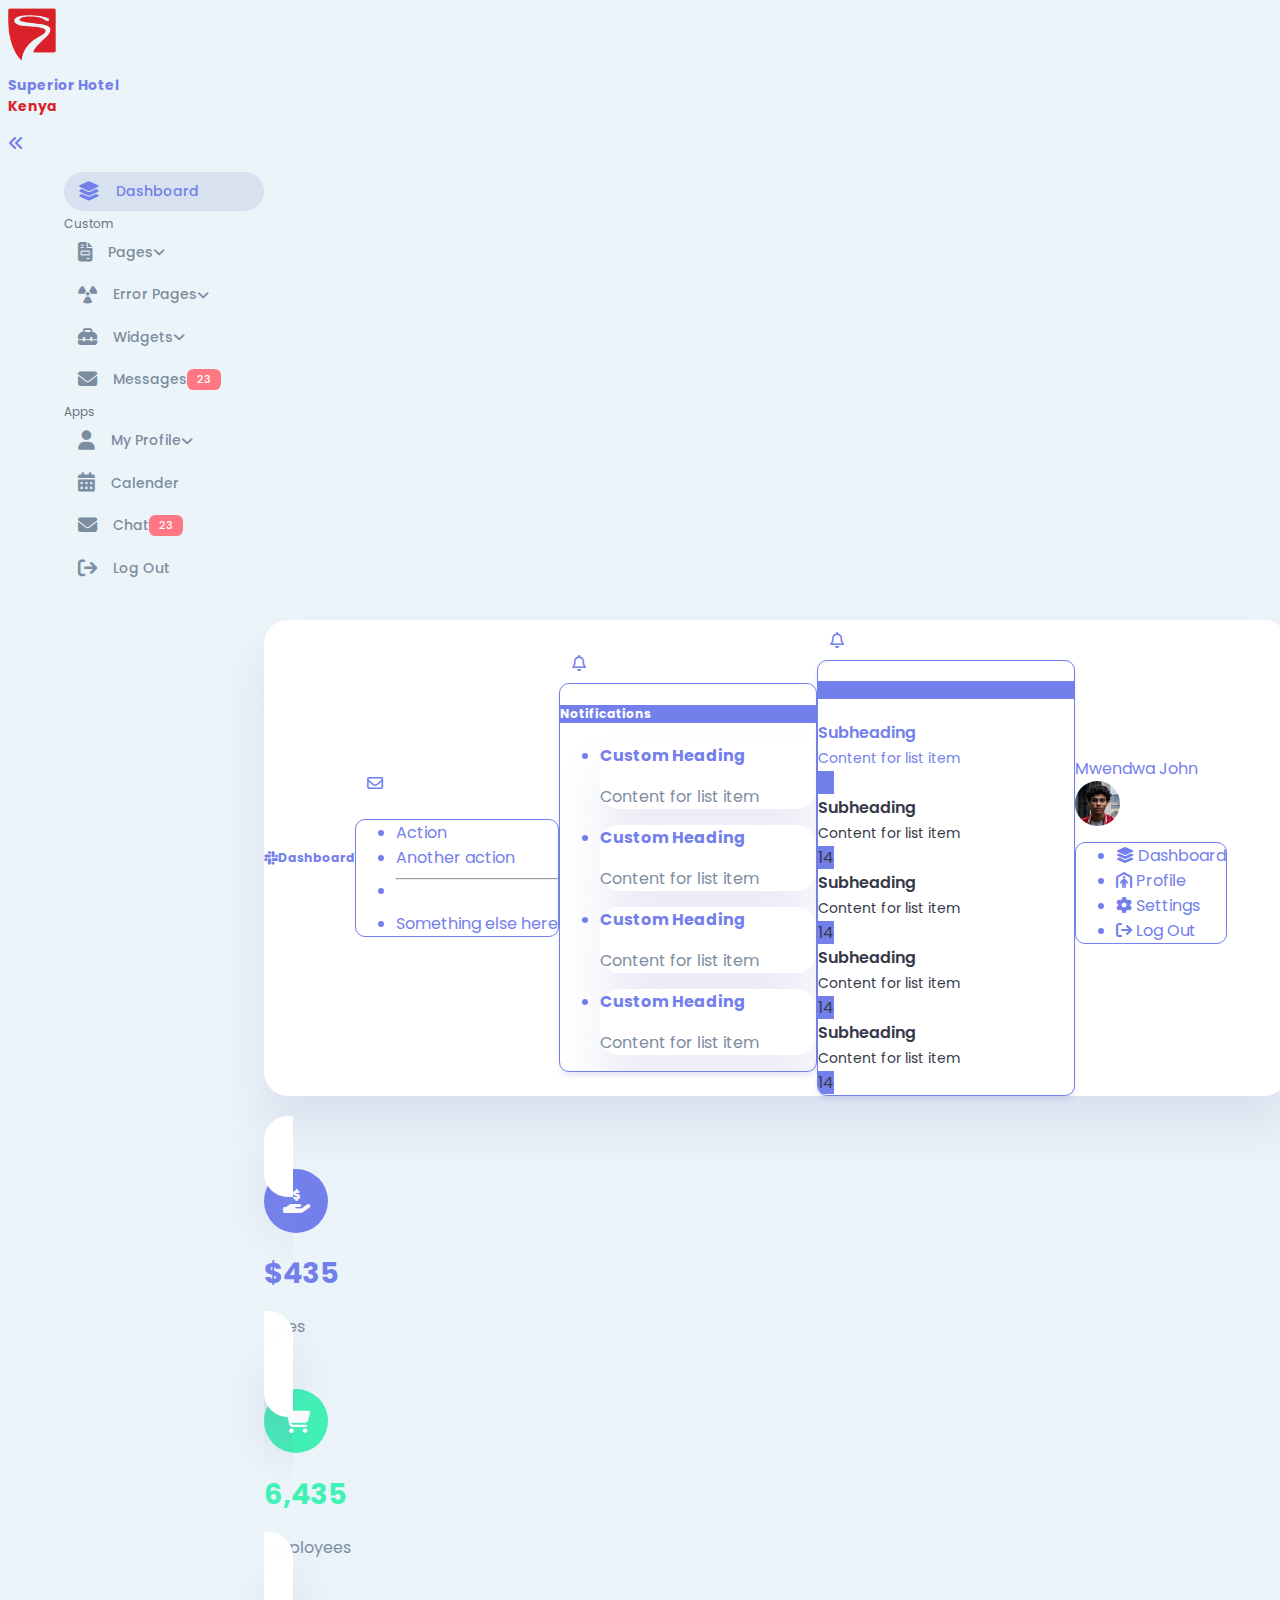
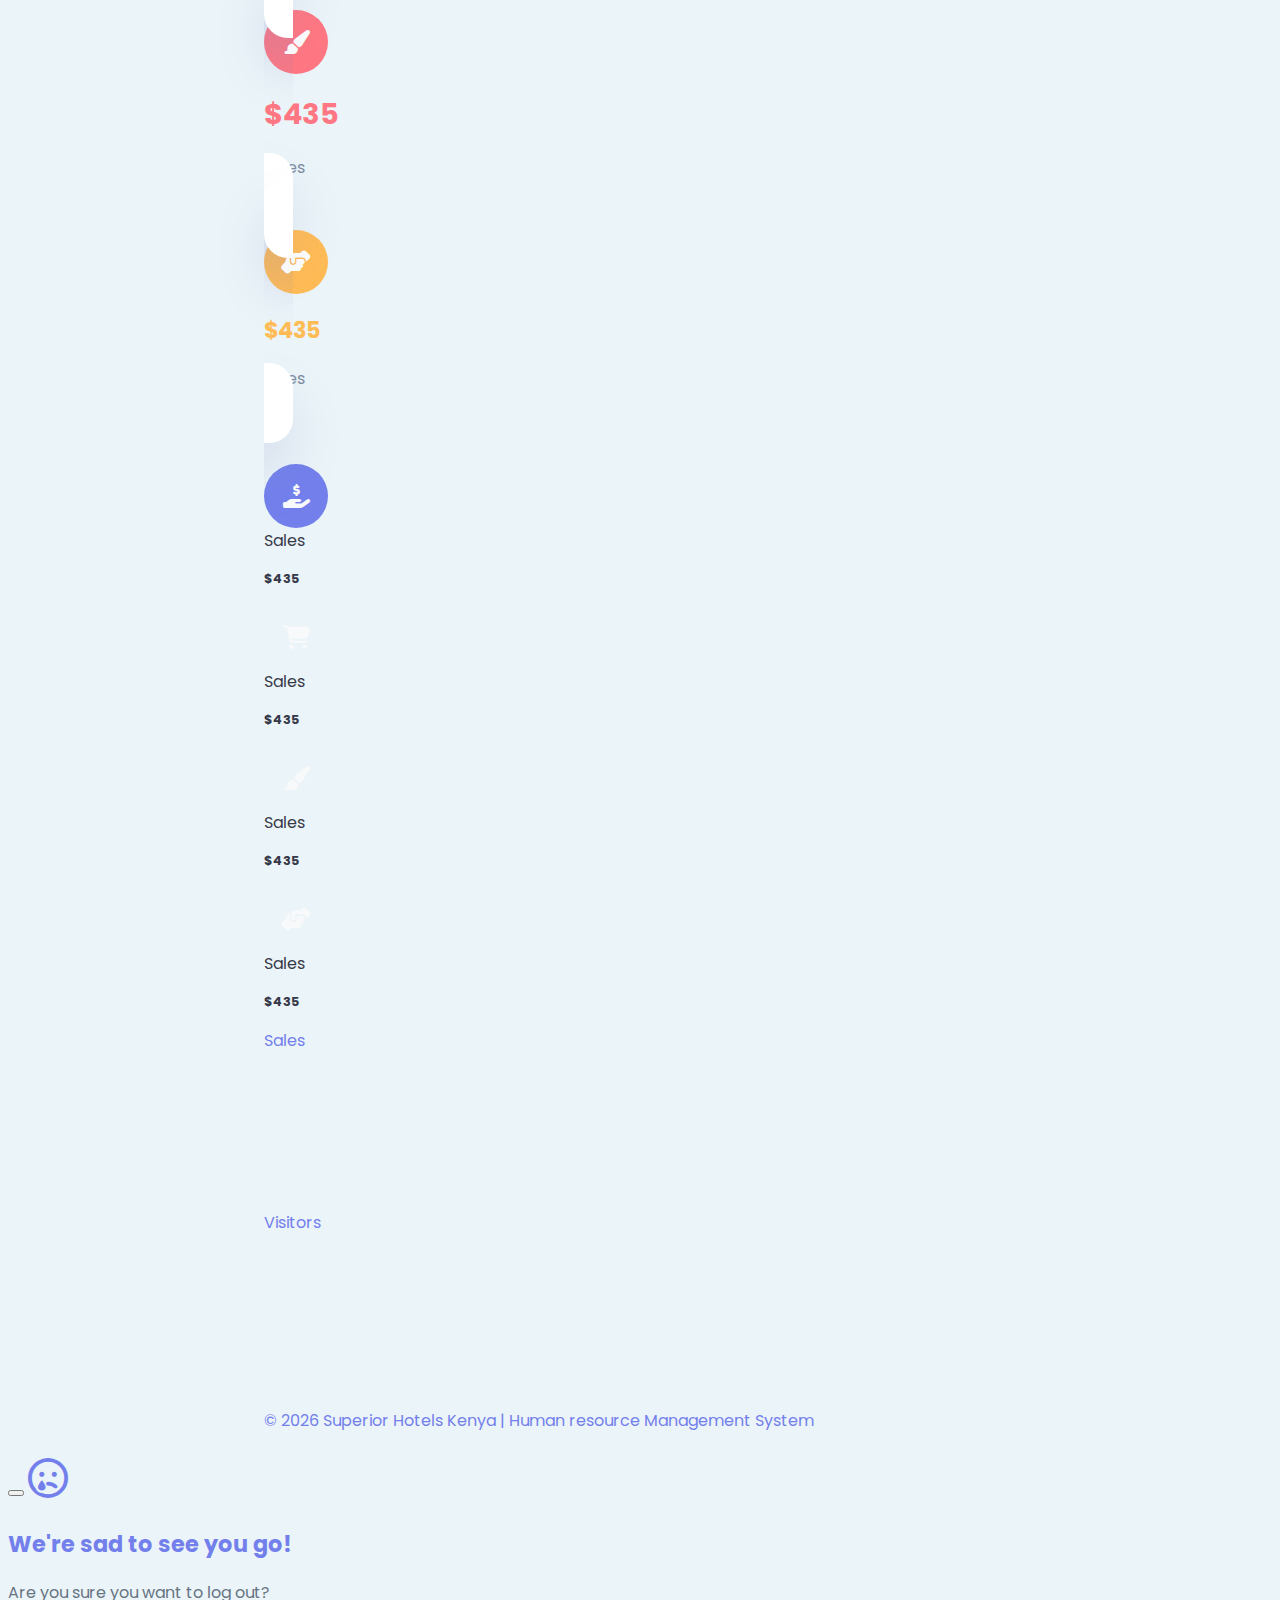
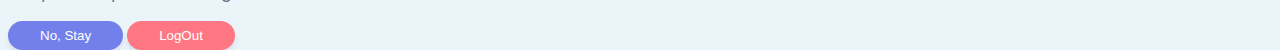
==== commit ed6aede5: "" ====
--- a/index.html
+++ b/index.html
@@ -233,15 +233,79 @@
                     <!-- <i class="ri-menu-line sidebar-toggle me-3 d-block d-md-none"></i> -->
                     <h5 class="fw-bold mb-0 me-auto">Dashboard</h5>
 
+                    <div class="nav-item dropdown">
+                        <a class="cursor-pointer primary mx-1 dropdown-toggle navbar-link" href="#" role="button" data-bs-toggle="dropdown" aria-expanded="false">
+                            <i class="fa-regular fa-envelope"></i>
+                        </a>
+                        <ul class="dropdown-menu">
+                            <li><a class="dropdown-item" href="#">Action</a></li>
+                            <li><a class="dropdown-item" href="#">Another action</a></li>
+                            <li><hr class="dropdown-divider"></li>
+                            <li><a class="dropdown-item" href="#">Something else here</a></li>
+                        </ul>
+                    </div>
+
+                    <div class="dropdown mx-1 me-3 d-sm-block">
+                        <div class="cursor-pointer primary dropdown-toggle navbar-link" data-bs-toggle="dropdown" aria-expanded="false">
+                            <i class="fa-regular fa-bell"></i>
+                        </div>
+
+                        <div class="dropdown-menu navdropdown-menu">
+                            <div class="navdropdown-title">
+                                <h5 class="p-3 text-center">Notifications</h5>
+                            </div>
+                            <div class="navdropdown-body">
+                                <ul class="list-group list-group-flush d-flex justify-content-between align-items-start">
+                                    <li class="dropdown-item">
+                                        <a href="#">
+                                            <div class="me-auto">
+                                                <div class="notification-heading">Custom Heading</div>
+                                                <p class="notification-body">Content for list item</p>
+                                            </div>
+                                        </a>
+                                    </li>
+                                    
+                                    <li class="dropdown-item">
+                                        <a href="#">
+                                            <div class="me-auto">
+                                                <div class="notification-heading">Custom Heading</div>
+                                                <p class="notification-body">Content for list item</p>
+                                            </div>
+                                        </a>
+                                    </li>
+
+                                    <li class="dropdown-item">
+                                        <a href="#">
+                                            <div class="me-auto">
+                                                <div class="notification-heading">Custom Heading</div>
+                                                <p class="notification-body">Content for list item</p>
+                                            </div>
+                                        </a>
+                                    </li>
+
+                                    <li class="dropdown-item">
+                                        <a href="#">
+                                            <div class="me-auto">
+                                                <div class="notification-heading">Custom Heading</div>
+                                                <p class="notification-body">Content for list item</p>
+                                            </div>
+                                        </a>
+                                    </li>
+
+                                </ul>
+                            </div>
+                        </div>
+                    </div>
+
                     <div class="dropdown me-3 d-sm-block">
-                        <div class="cursor-pointer dropdown-toggle navbar-link" data-bs-toggle="dropdown" aria-expanded="false">
+                        <div class="cursor-pointer primary dropdown-toggle navbar-link" data-bs-toggle="dropdown" aria-expanded="false">
                             <i class="fa-regular fa-bell"></i>
                         </div>
 
-                        <div class="dropdown-menu fx-dropdown-menu">
-                            <h5 class="p-3 bg-primary text-light">Notifications</h5>
+                        <div class="dropdown-menu navdropdown-menu">
+                            <h5 class="p-3 bg-primary text-center">Notifications</h5>
                             <div class="list-group list-group-flush">
-                                <a href="#" class="list-group-item list-group-item-action d-flex justify-content-between align-items-start">
+                                <a href="#" class="dropdown-item list-group-item list-group-item-action d-flex justify-content-between align-items-start">
                                     <div class="me-auto">
                                         <div class="fw-semibold">Subheading</div>
                                         <span class="fs-7">Content for list item</span>
@@ -286,15 +350,27 @@
 
                     <div class="dropdown">
                         <div class="d-flex align-items-center cursor-pointer dropdown-toggle" data-bs-toggle="dropdown" aria-expanded="false">
-                            <span class="me-2 d-none d-sm-block">John Doe</span>
-                            <img class="navbar-profile-image"
-                                src="https://images.unsplash.com/flagged/photo-1570612861542-284f4c12e75f?ixlib=rb-1.2.1&ixid=MnwxMjA3fDB8MHxzZWFyY2h8M3x8cGVyc29ufGVufDB8fDB8fA%3D%3D&auto=format&fit=crop&w=500&q=60"
-                                alt="Image">
-                        </div>
-                        <ul class="dropdown-menu" aria-labelledby="dropdownMenuButton1">
-                            <li><a class="dropdown-item" href="#">Action</a></li>
-                            <li><a class="dropdown-item" href="#">Another action</a></li>
-                            <li><a class="dropdown-item" href="#">Something else here</a></li>
+                            <span class="me-2 d-none d-sm-block">Mwendwa John</span>
+                            <img class="profile-photo m-1" src="assets/images/profile-1.jpg" alt="Image">
+                        </div>
+                        <ul class="dropdown-menu m-2" aria-labelledby="dropdownMenuButton1">
+                            <li><a class="dropdown-item" href="#">
+                                <i class="fa-solid fa-layer-group me-2"></i>
+                                Dashboard</a>
+                            </li>
+                            <li><a class="dropdown-item" href="#"> 
+                                <i class="fa-solid fa-person-shelter me-2"></i> 
+                                Profile </a>
+                            </li>
+                            <li><a class="dropdown-item" href="#">
+                                <i class="fa-solid fa-gear me-2"></i> 
+                                Settings</a>
+                            </li>
+                            <!-- Button trigger modal -->
+                            <li class="dropdown-item cursor-pointer" data-bs-toggle="modal" data-bs-target="#logOutModal">
+                                <i class="fa-solid fa-arrow-right-from-bracket me-2"></i>
+                                Log Out
+                            </li>
                         </ul>
                     </div>
                 </nav>
@@ -302,17 +378,14 @@
 
                 <!-- start: Content -->
                 <div class="p-1 py-4">
-
                     <!-- start: Summary modified -->
                     <section class="summary-section">
                         <div class="row px-3 g-3">
                             <div class="col-12 col-sm-6 col-lg-3">
                                 <a href="#" class="custom-card d-flex justify-content-between">
-                                    <div>
-                                        <i class="fa-solid fa-hand-holding-dollar custom-card-icon mb-2 icon-primary"></i>
-                                    </div>
+                                    <i class="fa-solid fa-hand-holding-dollar custom-card-icon mb-2 icon-primary"></i>
                                     <div class="wrapper">
-                                        <h1>$435</h1>
+                                        <h1 class="primary">$435</h1>
                                         <div class="float-end text-muted">Sales</div>
                                     </div>
                                 </a>
@@ -320,31 +393,31 @@
                             
                             <div class="col-12 col-sm-6 col-lg-3">
                                 <a href="#" class="custom-card d-flex justify-content-between">
+                                    <i class="fa-solid fa-cart-shopping custom-card-icon mb-2 icon-success"></i>
                                     <div>
-                                        <i class="fa-solid fa-cart-shopping custom-card-icon mb-2 icon-success"></i>
-                                        <div>Sales</div>
-                                    </div>
-                                    <h4>$435</h4>
+                                        <h1 class="success">6,435</h1>
+                                        <div class="float-end text-muted">Employees</div>
+                                    </div>
                                 </a>
                             </div>
         
                             <div class="col-12 col-sm-6 col-lg-3">
                                 <a href="#" class="custom-card d-flex justify-content-between">
-                                    <div>
-                                        <i class="fa-solid fa-paintbrush custom-card-icon mb-2 icon-danger"></i>
-                                        <div>Sales</div>
-                                    </div>
-                                    <h4>$435</h4>
+                                    <i class="fa-solid fa-paintbrush custom-card-icon mb-2 icon-danger"></i>
+                                    <div class="wrapper">
+                                        <h1 class="danger">$435</h1>
+                                        <div class="float-end text-muted">Sales</div>
+                                    </div>
                                 </a>
                             </div>
         
                             <div class="col-12 col-sm-6 col-lg-3">
                                 <a href="#" class="custom-card d-flex justify-content-between">
-                                    <div>
-                                        <i class="fa-solid fa-handshake-angle custom-card-icon mb-2 icon-warning"></i>
-                                        <div>Sales</div>
-                                    </div>
-                                    <h4>$435</h4>
+                                    <i class="fa-solid fa-handshake-angle custom-card-icon mb-2 icon-warning"></i>
+                                    <div class="wrapper">
+                                        <h2 class="warning">$435</h2>
+                                        <div class="float-end text-muted">Sales</div>
+                                    </div>
                                 </a>
                             </div>
                         </div>
@@ -357,7 +430,7 @@
                             <a href="#"
                                 class="text-dark text-decoration-none bg-white p-3 rounded shadow-sm d-flex justify-content-between summary-primary">
                                 <div>
-                                    <i class="ri-shopping-cart-2-line summary-icon bg-primary mb-2"></i>
+                                    <i class="fa-solid fa-hand-holding-dollar summary-icon bg-primary mb-2"></i>
                                     <div>Sales</div>
                                 </div>
                                 <h4>$435</h4>
@@ -367,7 +440,7 @@
                             <a href="#"
                                 class="text-dark text-decoration-none bg-white p-3 rounded shadow-sm d-flex justify-content-between summary-indigo">
                                 <div>
-                                    <i class="ri-shopping-cart-2-line summary-icon bg-indigo mb-2"></i>
+                                    <i class="fa-solid fa-cart-shopping summary-icon bg-black mb-2"></i>
                                     <div>Sales</div>
                                 </div>
                                 <h4>$435</h4>
@@ -377,7 +450,7 @@
                             <a href="#"
                                 class="text-dark text-decoration-none bg-white p-3 rounded shadow-sm d-flex justify-content-between summary-success">
                                 <div>
-                                    <i class="ri-shopping-cart-2-line summary-icon bg-success mb-2"></i>
+                                    <i class="fa-solid fa-paintbrush summary-icon bg-success mb-2"></i>
                                     <div>Sales</div>
                                 </div>
                                 <h4>$435</h4>
@@ -387,7 +460,7 @@
                             <a href="#"
                                 class="text-dark text-decoration-none bg-white p-3 rounded shadow-sm d-flex justify-content-between summary-danger">
                                 <div>
-                                    <i class="ri-shopping-cart-2-line summary-icon bg-danger mb-2"></i>
+                                    <i class="fa-solid fa-handshake-angle summary-icon bg-danger mb-2"></i>
                                     <div>Sales</div>
                                 </div>
                                 <h4>$435</h4>
@@ -442,7 +515,31 @@
         </main>
         <!-- end: Main -->
     </div>
+
     
+
+    <!-- start: Logout modal -->
+    
+
+    <!-- Modal -->
+    <div class="modal fade" id="logOutModal" tabindex="-1" aria-labelledby="exampleModalLabel" aria-hidden="true">
+        <div class="modal-dialog">
+            <div class="modal-content">
+                <div class="modal-body text-center">
+                    <button type="button" class="btn-close float-end" data-bs-dismiss="modal" aria-label="Close"></button>
+                    <span class="modal-icon"><i class="fa-regular fa-face-sad-tear"></i></span>
+                    <h2 class="primary">We're sad to see you go!</h2>
+                    <p>Are you sure you want to log out?</p>
+
+                    <div class="my-3">
+                        <button type="button" class="button" data-bs-dismiss="modal">No, Stay</button>
+                        <button type="button" class="button btn-danger">LogOut</button>
+                    </div>
+                </div>
+            </div>
+        </div>
+    </div>
+    <!-- end: Logout modal -->
 
     <!-- Bootstrap JS -->
     <script src="https://cdn.jsdelivr.net/npm/bootstrap@5.3.2/dist/js/bootstrap.bundle.min.js" integrity="sha384-C6RzsynM9kWDrMNeT87bh95OGNyZPhcTNXj1NW7RuBCsyN/o0jlpcV8Qyq46cDfL" crossorigin="anonymous"></script>
--- a/assets/style.css
+++ b/assets/style.css
@@ -247,11 +247,12 @@
 }
 
 body {
-    width: 100% !important;
+    width: 100vw !important;
     height: 100vh !important;
     overflow-x: hidden !important;
     font-family: 'Poppins', sans-serif;
     background: var(--color-background);
+    color: var(--color-primary);
 }
 
 a {
@@ -293,6 +294,7 @@
     width: 2.8rem;
     height: 2.8rem;
     border-radius: 50%;
+    object-fit: cover;
     overflow: hidden;
 }
 
@@ -302,6 +304,48 @@
 
 p {
     color: var(--color-dark-variant);
+}
+
+b {
+    color: var(--color-dark);
+}
+
+.primary {
+    color: var(--color-primary);
+}
+
+.danger {
+    color: var(--color-danger);
+}
+
+.success {
+    color: var(--color-success);
+}
+
+.warning {
+    color: var(--color-warning);
+}
+
+
+
+.text-primary:hover,
+.text-primary {
+    color: var(--color-primary);
+}
+.bg-primary {
+    background-color: var(--color-primary);
+}
+.dropdown-toggle::after {
+    display: none;
+}
+.cursor-pointer {
+    cursor: pointer;
+}
+.fw-semibold {
+    font-weight: 600;
+}
+.fs-7 {
+    font-size: .875rem;
 }
 
 .button {
@@ -318,55 +362,44 @@
     transform: scale(1.25);
 }
 
-b {
-    color: var(--color-dark);
-}
-
-.primary {
-    color: var(--color-primary);
-}
-
-.danger {
-    color: var(--color-danger);
-}
-
-.success {
-    color: var(--color-success);
-}
-
-.warning {
-    color: var(--color-warning);
-}
-
-
-
-.text-primary:hover,
-.text-primary {
-    color: var(--color-primary);
-}
-.bg-primary {
-    background-color: var(--color-primary);
-}
-.dropdown-toggle::after {
-    display: none;
-}
-.cursor-pointer {
-    cursor: pointer;
-}
-.fw-semibold {
-    font-weight: 600;
-}
-.fs-7 {
-    font-size: .875rem;
-}
-
-
-.fx-dropdown-menu {
-    min-width: 16rem;
-    padding: 0;
+.btn-danger {
+    background: var(--color-danger);
+}
+
+/* start :modal */
+.modal .modal-content {
+    background: var(--color-background);
+    border-radius: var(--card-border-radius);
+}
+
+.modal .modal-content .modal-icon{
+    font-size: 40px;
+    color: var(--color-primary);
+}
+
+/* end :modal */
+/* start: dropdown */
+.dropdown .dropdown-menu {
+    background: var(--color-white);
+    border-radius: 10px;
+    border: 1px solid var(--color-primary);
     overflow: hidden;
 }
-/* start: Global */
+
+.dropdown-item {
+    color: var(--color-primary);
+    transition: all 300ms ease;
+}
+
+.dropdown-item:hover {
+    margin-left: 3px;
+    background: var(--color-background);
+    color: var(--color-primary);
+}
+/* end: dropdown */
+
+
+/* end: Global */
 
 
 
@@ -577,12 +610,6 @@
     box-shadow: var(--box-shadow-1);
 }
 
-.navbar-profile-image {
-    width: 2.5rem;
-    height: 2.5rem;
-    object-fit: cover;
-    border-radius: 50%;
-}
 .navbar-link {
     width: 2.5rem;
     height: 2.5rem;
@@ -594,6 +621,42 @@
 .navbar-link:hover {
     background-color: var(--bs-gray-200);
 }
+
+nav .navdropdown-menu {
+    border-radius: var(--card-border-radius);
+    box-shadow: var(--box-shadow-2);
+    background: var(--color-background);
+    min-width: 16rem;
+    padding: 0;
+    overflow: hidden;
+}
+
+nav .navdropdown-menu .navdropdown-title {
+    background: var(--color-primary);
+    color: var(--color-white);
+}
+
+nav .navdropdown-menu .navdropdown-body .dropdown-item {
+    border-radius: 20px;
+    margin-bottom: .5rem;
+    box-shadow: var(--box-shadow-1);
+    background: var(--color-white);
+    transition: all 300ms ease;
+}
+
+nav .navdropdown-menu .navdropdown-body .dropdown-item:hover {
+    transform: scale(1.10);
+}
+
+nav .navdropdown-menu .navdropdown-body .dropdown-item .notification-heading {
+    color: var(--color-primary);
+    font-weight: bold;
+}
+
+nav .navdropdown-menu .navdropdown-body .dropdown-item .notification-body {
+    color: var(--color-info-dark);
+}
+
 /* end: Navbar */
 
 .main-body .custom-card {
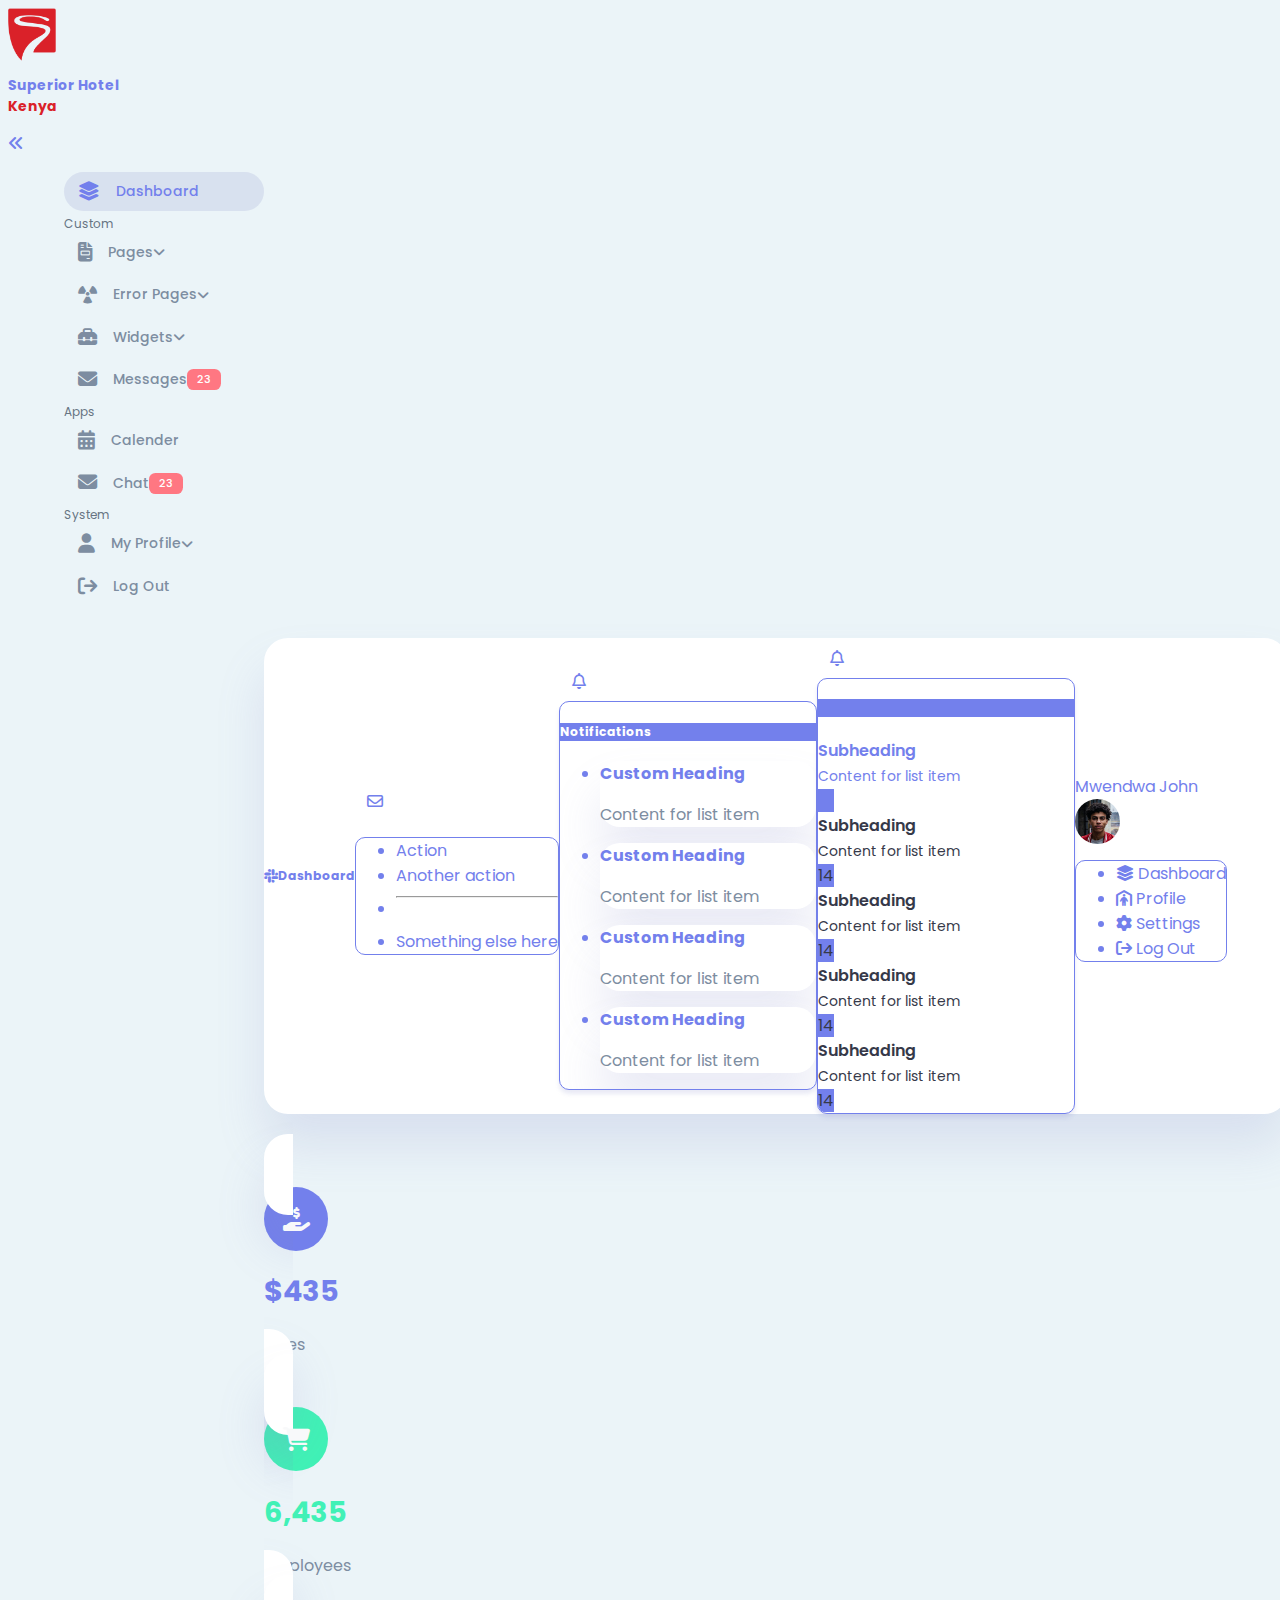
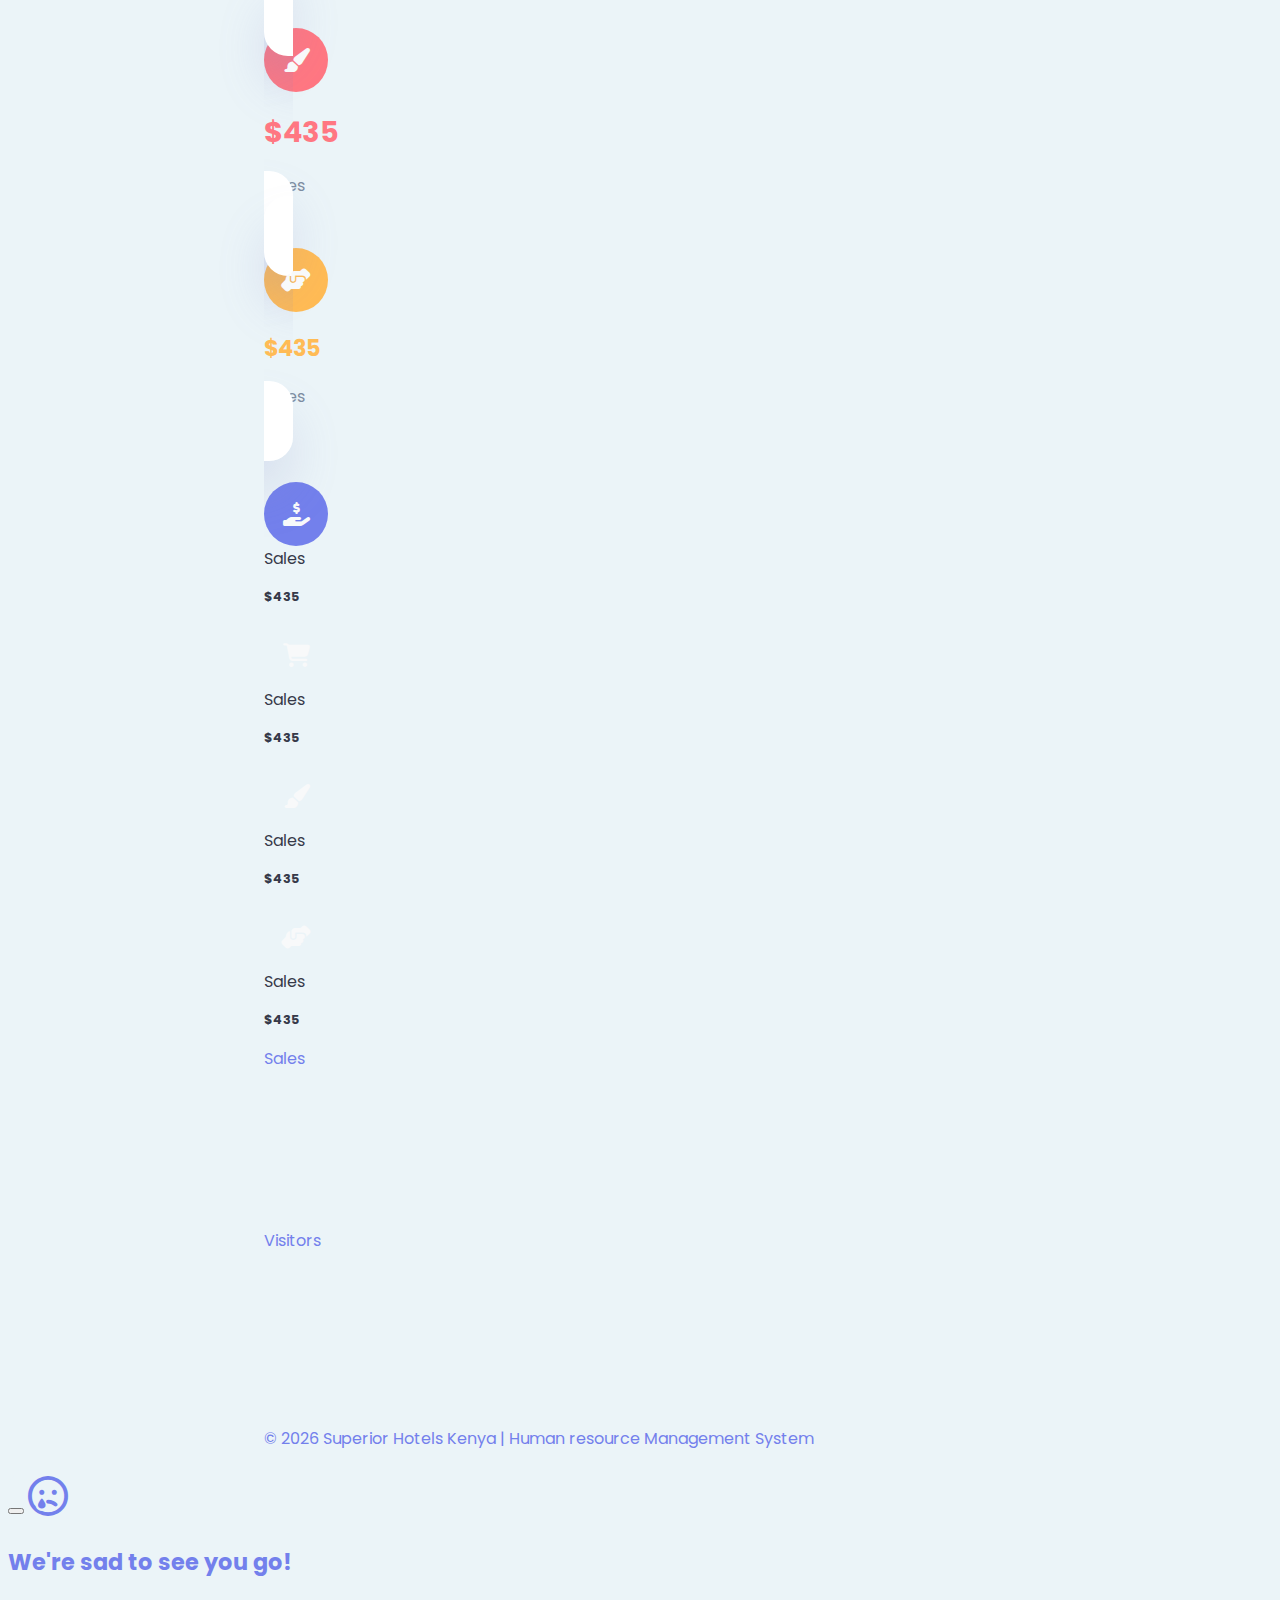
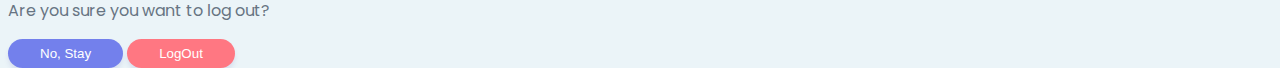
==== commit c5910d59: "crated home page" ====
--- a/index.html
+++ b/index.html
@@ -70,19 +70,19 @@
                         </li>
                         
                         <li class="sidebar-dropdown-menu-item">
-                            <a href="#">
+                            <a href="register.html">
                                 Register
                             </a>
                         </li>
 
                         <li class="sidebar-dropdown-menu-item">
-                            <a href="#">
+                            <a href="home.html">
                                 Landing
                             </a>
                         </li>
 
                         <li class="sidebar-dropdown-menu-item">
-                            <a href="#">
+                            <a href="blank.html">
                                 Blank
                             </a>
                         </li>
@@ -168,6 +168,23 @@
 
                 <li class="sidebar-menu-divider mt-3 mb-1 text-uppercase">Apps</li>
 
+                <li class="sidebar-menu-item">
+                    <a href="#">
+                        <i class="fa-solid fa-calendar-days sidebar-menu-item-icon"></i>
+                        Calender
+                    </a>
+                </li>
+                
+                <li class="sidebar-menu-item">
+                    <a href="#">
+                        <i class="fa-solid fa-envelope sidebar-menu-item-icon"></i>
+                        Chat
+                        <span class="message-count ms-auto">23</span>
+                    </a>
+                </li>
+
+                <li class="sidebar-menu-divider mt-3 mb-1 text-uppercase">System</li>
+
                 <li class="sidebar-menu-item has-dropdown">
                     <a href="#">
                         <i class="fa-solid fa-user sidebar-menu-item-icon"></i>
@@ -177,12 +194,12 @@
                     <ul class="sidebar-dropdown-menu">
                         <li class="sidebar-dropdown-menu-item">
                             <a href="#">
-                                Shop
-                            </a>
-                        </li>
-                        <li class="sidebar-dropdown-menu-item">
-                            <a href="#">
-                                Checkout
+                                Dashboard
+                            </a>
+                        </li>
+                        <li class="sidebar-dropdown-menu-item">
+                            <a href="#">
+                                Settings
                             </a>
                         </li>
                         <li class="sidebar-dropdown-menu-item">
@@ -190,29 +207,8 @@
                                 Details
                             </a>
                         </li>
-                        <li class="sidebar-dropdown-menu-item">
-                            <a href="#">
-                                Wishlist
-                            </a>
-                        </li>
                     </ul>
                 </li>
-
-                <li class="sidebar-menu-item">
-                    <a href="#">
-                        <i class="fa-solid fa-calendar-days sidebar-menu-item-icon"></i>
-                        Calender
-                    </a>
-                </li>
-                
-                <li class="sidebar-menu-item">
-                    <a href="#">
-                        <i class="fa-solid fa-envelope sidebar-menu-item-icon"></i>
-                        Chat
-                        <span class="message-count ms-auto">23</span>
-                    </a>
-                </li>
-
                 <li class="sidebar-menu-item">
                     <a href="#">
                         <i class="fa-solid fa-arrow-right-from-bracket sidebar-menu-item-icon"></i>
@@ -229,7 +225,7 @@
             <div class="p-2">
                 <!-- start: Navbar -->
                 <nav class="px-3 py-2">
-                    <i class="fa-brands fa-slack sidebar-toggle me-3"></i>
+                    <i class="fa-brands fa-slack me-3" id="sidebarToggle"></i>
                     <!-- <i class="ri-menu-line sidebar-toggle me-3 d-block d-md-none"></i> -->
                     <h5 class="fw-bold mb-0 me-auto">Dashboard</h5>
 
--- a/assets/style.css
+++ b/assets/style.css
@@ -37,8 +37,46 @@
     --box-shadow-2: 0 .25rem .25rem var(--color-light);
 }
 
+/* start: home page */
+.home-bg {
+    height: 100vh;
+    background: url(/assets/images/blob.svg) no-repeat;
+    background-size: cover;
+}
+
+.home nav {
+    display: flex;
+    align-items: center;
+    background: var(--color-white);
+    border-radius: var(--card-border-radius);
+    box-shadow: var(--box-shadow-1);
+}
+
+.navbar-brand {
+    color: var(--color-primary);
+    transition: all 600ms ease;
+}
+
+.navbar-brand img {
+    width: 2rem;
+}
+
+.navbar-brand:hover {
+    color: var(--color-primary);
+    transform: scale(1.10);
+}
+
+.home-section .section-title {
+    font-weight: 400;
+    font-size: 1.5rem;
+}
+.home-section .home-card-left {
+    background: var(--color-light);
+    border-radius: var(--card-border-radius);
+    padding: 3rem;
+}
+/* end: home page */
 /* start: error pages */
-
 .error_page {
     height: 100vh;
     padding: 40px 0;
@@ -154,6 +192,11 @@
 
 .form-section button:hover {
     transform: scale(1.05);
+}
+
+.form-section .auth-icon {
+    height: 2rem;
+    width: 2rem;
 }
 
 .form-section .form-group input {
@@ -400,8 +443,25 @@
 
 
 /* end: Global */
-
-
+/* start: scrollbar */
+::-webkit-scrollbar {
+    width: .5rem;
+}
+
+::-webkit-scrollbar-track {
+    background-color: var(--color-background);
+}
+
+::-webkit-scrollbar-thumb {
+    border-radius: 20px;
+    padding-right: 10px;
+    background-color: var(--color-primary);
+}
+
+::-webkit-scrollbar-thumb:hover {
+    background-color: var(--color-primary);
+}
+/* end: scrollbar */
 
 /* start: Sidebar */
 .sidebar-overlay {
@@ -601,7 +661,7 @@
 
 
 /* start: Navbar */
-nav {
+.main-body nav {
     display: flex;
     align-items: center;
     margin-top: 1rem;
